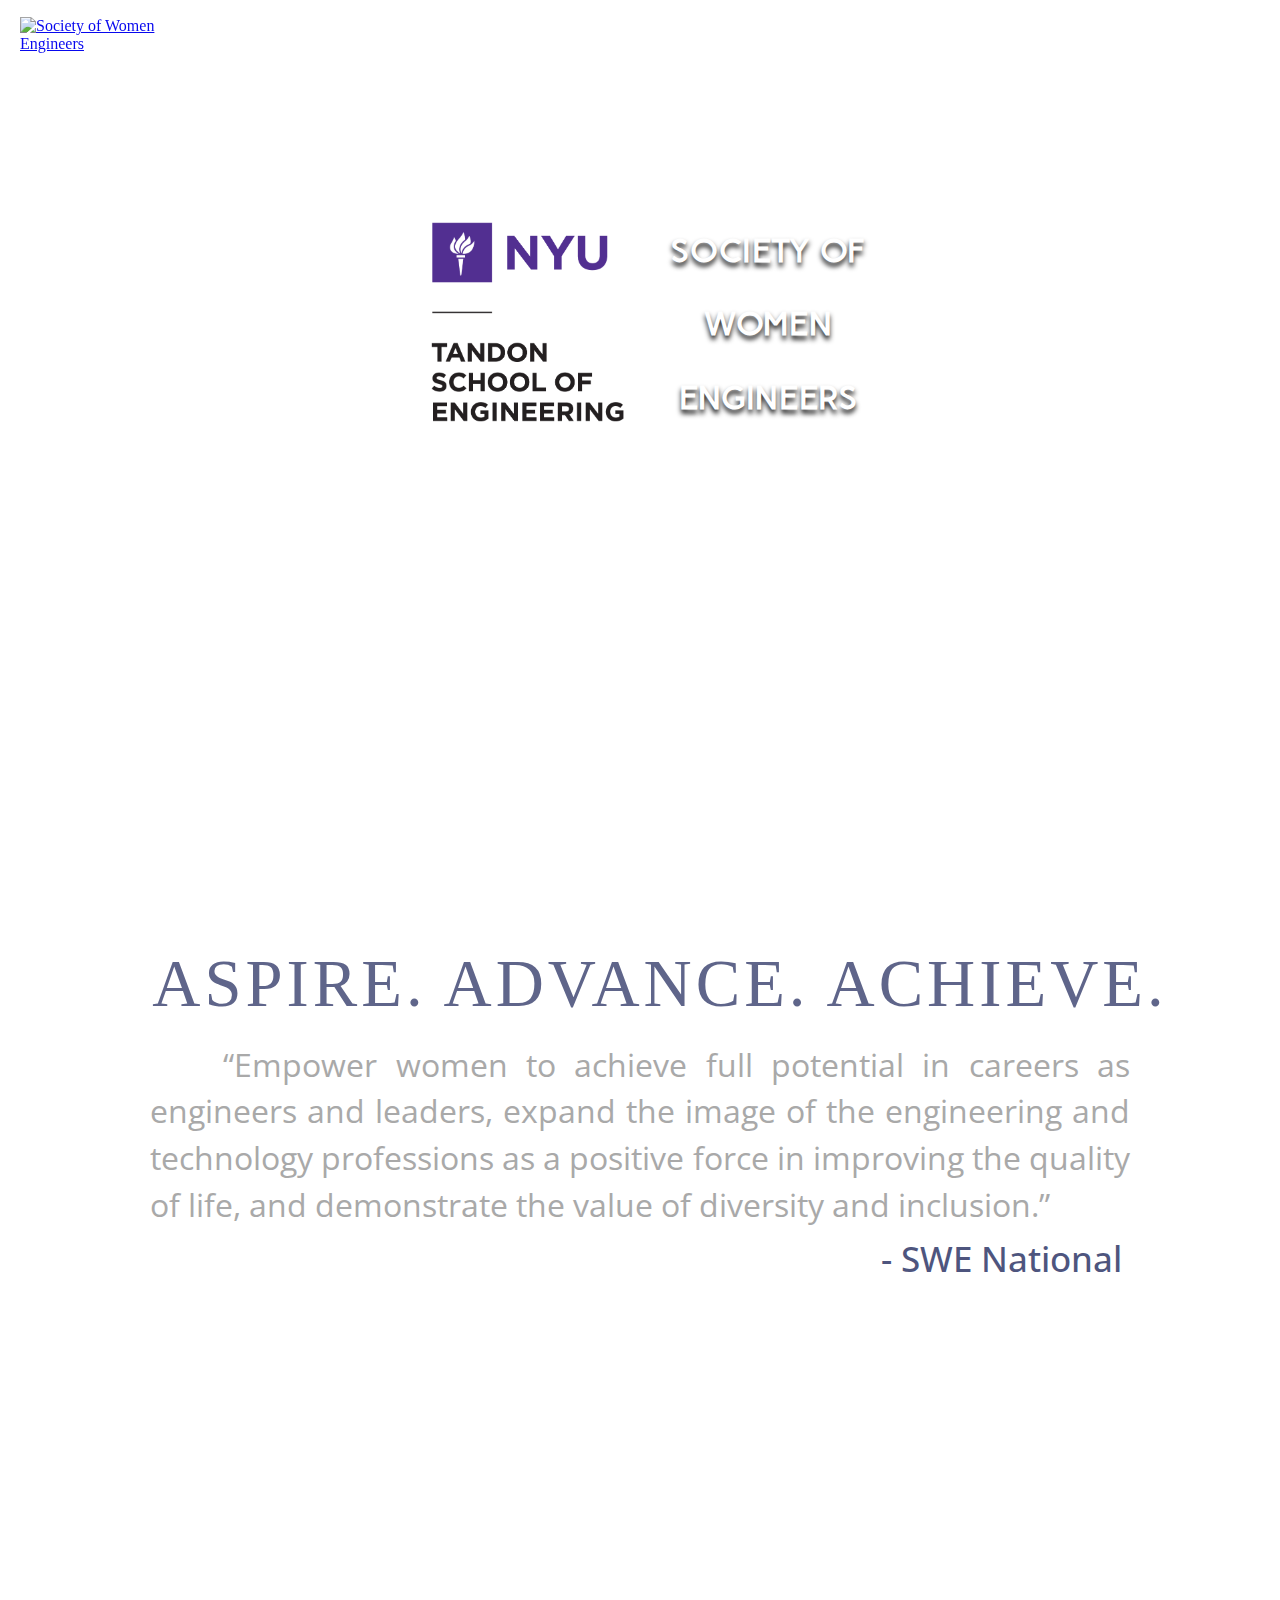
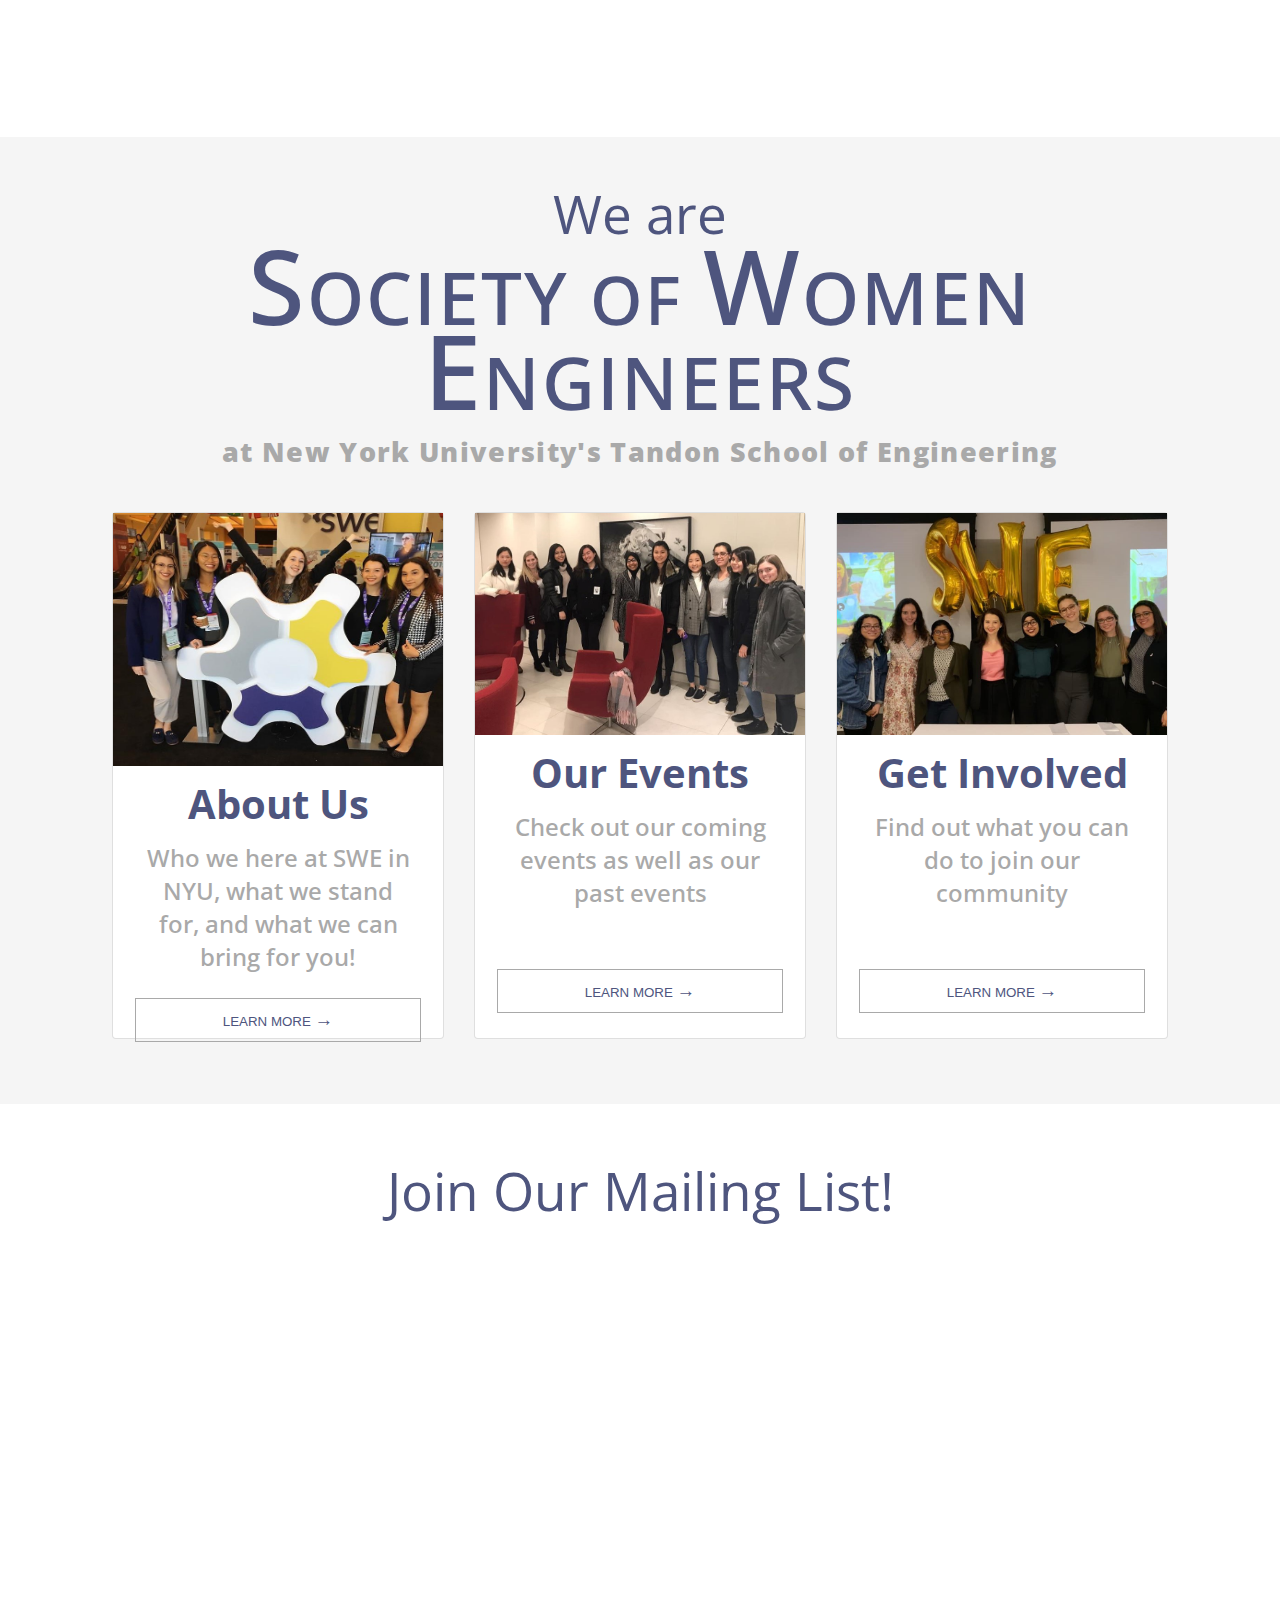
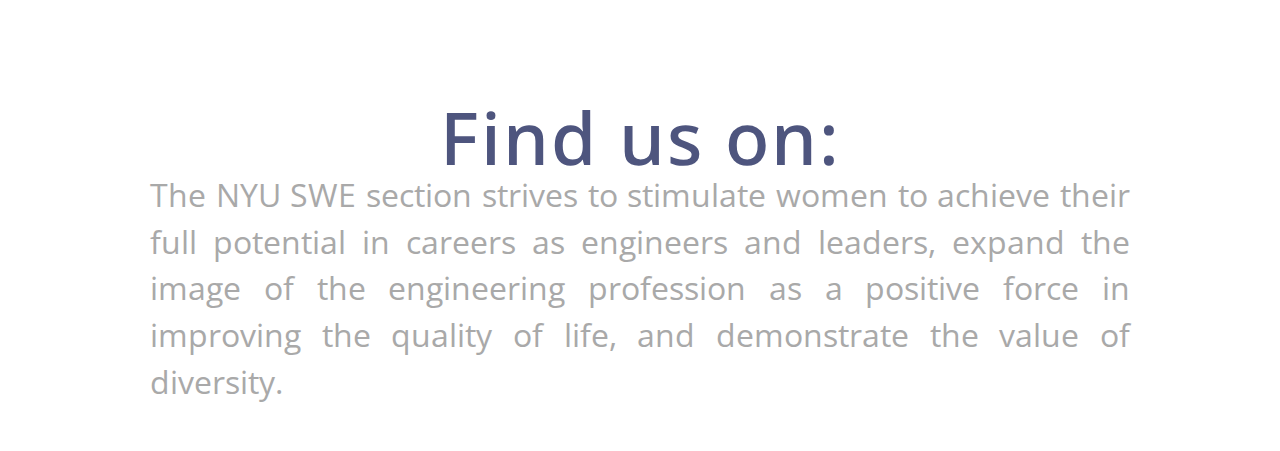
==== index.html @ db58a4f8 "website changes" ====
<!DOCTYPE html>
<html>
  <head>
    <meta charset="utf-8">
    <link rel="stylesheet" href="./styles.css">
    <link href="https://fonts.googleapis.com/css?family=Carme&display=swap" rel="stylesheet">
    <link href="https://fonts.googleapis.com/css?family=Roboto+Condensed&display=swap" rel="stylesheet">
    <link href="https://fonts.googleapis.com/css?family=Just+Another+Hand&display=swap" rel="stylesheet">
    <link href="https://fonts.googleapis.com/css?family=Quicksand&display=swap" rel="stylesheet">
    <link href="https://fonts.googleapis.com/css?family=Open+Sans+Condensed:300&display=swap" rel="stylesheet">
  </head>

  <body>


    <!-- Page navigation -->
  <div id="navbar">
    <!-- Logo home link -->
    <div class="logo-link">
      <a href="google.com">
        <img src="https://swe.org/wp-content/uploads/2018/12/swe-logo-white.svg" class="swe-logo" alt="Society of Women Engineers" >
      </a>
    </div>

    <!--Toggle Menu-->
    <button class="toggleMenu dropbtn" type="button">
      MENU
    </button>

    <!-- Nav Links -->
    <div class="nav-pages">
      <ul class="nav-list">
        <li class="nav-item">
          <a href="somehomepage.com">
            HOME
          </a>
        </li>
        <li class="nav-item">
          <a href="somehomepage.com">
            ABOUT
          </a>
        </li>
        <li class="nav-item">
          <a href="somehomepage.com">
            MEMBERS
          </a>
        </li>
        <li class="nav-item">
          <a href="somehomepage.com">
            EVENTS
          </a>
        </li>
        <li class="nav-item">
          <a class="highlight" href="somehomepage.com">
            CONNECT
          </a>
        </li>
      </ul>
    </div>
  </div>

  <!--Floating box -->

  <div class="bg-image">

    <div class="middle-ground">
      <img class="opaque-bg" src="./Images/tandon_white.png" alt="Tandon Logo" height="200px">
      <div class="boxed">
        <div class="boxed-text">
          SOCIETY OF WOMEN ENGINEERS
        </div>
      </div>
   </div>
 </div>

 <div class="first-section">
   <div class="mission-statement">
         ASPIRE. ADVANCE. ACHIEVE.
   </div>

   <div class="first-sect-body">
     &nbsp&nbsp&nbsp “Empower women to achieve full potential in careers as engineers and leaders,
     expand the image of the engineering and technology professions as a positive
     force in improving the quality of life, and demonstrate the value of diversity
     and inclusion.”
    <a id="swe-link" href="swe.org">- SWE National</a>
   </div>



   <!--
   <img class="first-sect-pic" src="https://ih1.redbubble.net/image.661615975.4737/flat,1000x1000,075,f.u3.jpg" alt="NYU Torch" height="120px;">



-->
 </div>

  <div class="parallax-section" style="background-image:url(./Images/tandon.jpg)">
    <!--<div class="boxed-text mission-statement">
          ASPIRE. ADVANCE. ACHIEVE.
    </div>-->
  </div>

 <div class="second-section">

   <div class="second-sect-intro">
     <div class="subtext"> We are </div>
    <div class="second-sect-header">
      <span class="tall">S</span>OCIETY <span class="short">OF</span> <span class="tall">W</span>OMEN <span class="tall">E</span>NGINEERS
      <div class="sub-header">
        at New York University's Tandon School of Engineering
      </div>
    </div>
   </div>

  <div class="second-sect-body">
    <div class="card">
      <img src="./Images/about-swe.jpg">
      <div class="card-header">
        <a class"card-link" href="google.com">About Us </a>
      </div>
      <div class="card-body">
        Who we here at SWE in NYU, what we stand for, and what we can bring for you!
      </div>
      <button class="learn-more" onclick="window.location.href = 'https://w3docs.com';">LEARN MORE <b class="tall">→</b></button>
    </div>

    <div class="card">
      <img src="./Images/estee_lauder.jpg">
      <div class="card-header">
        <a class"card-link" href="google.com">Our Events </a>
      </div>
      <div class="card-body">
        Check out our coming events as well as our past events
      </div>
      <button class="learn-more" onclick="window.location.href = 'https://w3docs.com';">LEARN MORE <b class="tall">→</b></button>
    </div>

    <div class="card">
      <img src="./Images/swe-leadership.jpg">
      <div class="card-header">
        <a class"card-link" href="google.com">Get Involved </a>
      </div>
      <div class="card-body">
        Find out what you can do to join our community
      </div>
      <button class="learn-more" onclick="window.location.href = 'https://w3docs.com';">LEARN MORE <b class="tall">→</b></button>
    </div>

  </div>
</div>



<div class="third-section">
  <div class="subtext">
    <a href="swe.org">Join Our Mailing List!</a>
  </div>

 </div>

 <div class="parallax-section" style="background-image:url(./Images/swe-leadership.jpg)">
   <!--<div class="boxed-text mission-statement">
         ASPIRE. ADVANCE. ACHIEVE.
   </div>-->
 </div>

 <div class="first-section">
   <div class="first-sect-header">
         Find us on:
   </div>
   <div class="first-sect-body">
     The NYU SWE section strives to stimulate women to achieve their full potential in careers as
     engineers and leaders, expand the image of the engineering profession as a positive force in improving
     the quality of life, and demonstrate the value of diversity.
   </div>
 </div>

 <script type="text/javascript" src="./script.js"></script>
 <script src="https://ajax.googleapis.com/ajax/libs/jquery/2.1.3/jquery.min.js"></script>
</body>

</html>
---- styles.css ----
/*
https://ucfswe.org/about/
http://www.morganstanley.com/about-us
https://swe.berkeley.edu/
*/


html, body {
    margin: 0;
    height: 100%;
    color: #4E557E;
}


/* NAVIGATION BAR*/

#navbar{
  background-color: none;
  display: flex;
  justify-content: space-between;
  position: fixed;
  z-index:999;
  left: 0;
  right: 0;
  opacity: .97;
  transition: top 0.3s;
  padding-top: 10px;
  padding-bottom: 5px;
}

.solid{
  background-color: #56068c;
  box-shadow: 0 4px 8px 0 rgba(0, 0, 0, 0.2), 0 6px 20px 0 rgba(0, 0, 0, 0.19);
}

.transparent{
  background-color: none;
}

.logo-link{
  padding: 7px 30px 7px 20px;
}

.swe-logo{
  height: 60px;
  padding: 0;
  border: 0px;
  margin:0px;
}

/*Toggled Menu*/
.toggleMenu{
  display: none;
}

.dropbtn {
    padding: .25rem .75rem;
    font-size: 1.25rem;
    line-height: 1;
    background-color: transparent;
    border: 1px solid transparent;
    border-radius: .25rem;
}

/*Nav Links*/
.nav-pages{
  align-self: center;
  margin-right: 15px;
}

.nav-list{
    list-style: none;
    display: flex;
    margin-left: 310px;
    flex-wrap: wrap;
}

.nav-item a{
  font-size: 18pt;
  font-weight: bolder;
  padding-left: 30px;
  padding-right: 30px;
  color: white;
  text-decoration: none;
  font-family: 'Open Sans Condensed', sans-serif;
  justify-content: center;
}

.nav-item:hover a{
  color: #A9A9A9;
  transition: color .2s ease-in;
}

.highlight{
  border: white solid 2px;
  margin-left: 10px;

}

.highlight:hover{
  background-color: white;
  transition: background-color .2s ease-in;
}
/*button .nav-item{
  font-size: 20pt;
  padding-right: 60px;
  font-weight: 200;
  color: white;
  text-decoration: none;
  font-family: 'Open Sans Condensed', sans-serif;
  justify-content: center;
}*/




/* FLOATING BOX*/
.bg-image{
  background: url(https://images.ctfassets.net/2lppn7hwgzta/0UO0LAOSqxbq6D4fSVQUt/99a1e024944dce5c1312be6de28c8138/New_York_Race_Location.jpg?fm=jpg&fl=progressive&q=85&w=1920);/*./Images/tandon.jpg);*/
  background-repeat: no-repeat;
  background-size:cover;
  background-attachment: fixed;
  height: 100%;
  justify-content: center;
  display: flex;
}

.middle-ground{
  display: flex;
  flex-direction: row;
  margin-top: 15%;
}

.opaque-bg{
  background: rgba(255, 255, 255, .75);
  padding: 30px;
}

.boxed{
  height:225px;
  width: 225px;
  padding: 5px;
  align-items: center;
  align-content: center;
  padding: 0px;
}

.boxed-text{
  text-align: center;
  font-size: 25pt;
  font-family: 'Carme', sans-serif;
  color: white;
  height:216px;
  width: 215px;
  padding: 4px;
  align-self: center;
  line-height: 55pt;
  font-weight: 700;
  text-shadow: rgba(0, 0, 0, 0.9) 0px 4px 5px;
  border: 18px solid rgba(255, 255, 255, .75);
  border-left: 3px solid rgba(255, 255, 255, .75);
  letter-spacing: .5pt;
}




/* body */
body {
  /*font-family: Arial, Helvetica, sans-serif;*/
}

.first-section{
  margin: 0;
  padding: 10pt;
  text-align: center;
  padding: 2% 50px;
  color: #4E557E;
}


.first-sect-header{
  font-family: 'Open Sans Condensed', sans-serif;
  font-size: 55pt;
  padding: 0px;
  font-weight: 550;
  line-height: 70px;
  letter-spacing: 1.5pt;
}


.mission-statement{
  width: 100%;
  border: none;
  font-size: 50pt;
  display: flex;
  justify-content: center;
  align-items: flex-end;
  opacity: .9;
  letter-spacing: 3pt;
  padding: 20px;
}


.first-sect-body{
  font-family: 'Open Sans Condensed', sans-serif;
  font-size: 24pt;
  color: darkgray;
  padding: 0pt 100px 20px 100px;
  line-height: 35pt;
  text-align: justify;
}

#swe-link{
  padding: 8px;
  color: #4E557E;
  font-size: 26pt;
  text-decoration: inherit;
  display: flex;
  justify-content: flex-end;
  font-weight: 500;
}

#swe-link:hover {
  color: inherit;
}

.parallax-section{
  background-repeat: no-repeat;
  background-size:cover;
  background-attachment: fixed;
  height: 400px;
  justify-content: center;
  display: flex;
}

.second-section{
  background-color: #F5F5F5;
}

.second-sect-intro{
  padding: 40px 40px 10px 40px;
  text-align: center;
}

.subtext{
  font-size: 40pt;
  font-family: 'Open Sans Condensed', sans-serif;
}

.second-sect-header{
  font-family: 'Open Sans Condensed', sans-serif;
  font-size: 55pt;
  padding: 0px;
  font-weight: 550;
  line-height: 70px;
  letter-spacing: 1.5pt;
}

.sub-header{
  font-size: 20pt;
  padding: 0px;
  color: darkgray;
  letter-spacing: 1pt;
  font-weight: bolder;
}

.second-sect-body{
  display: flex;
  justify-content: center;
  padding: 0px 200px 50px 200px;
  font-family: 'Open Sans Condensed', sans-serif;
}

.card{
  /*border: 2px solid #4E557E;
  margin-left: 10px;
  margin-right: 10px;
  background-color: white;*/
  display: -ms-flexbox;
  display: flex;
  -ms-flex-direction: column;
  flex-direction: column;
  word-wrap: break-word;
  background-color: #fff;
  background-clip: border-box;
  border: 1px solid rgba(0,0,0,.125);
  border-radius: .25rem;
  margin: 15px;
  height: 525px;
  width: 330px;
}

.card img{
  height: 253px;
  width: 330px;
}

.card-header{
  padding: 10px;
  text-align: center;
  font-size: 30pt;
}

.card a{
    text-decoration: none;
    color: #4E557E;
    font-weight: bolder;
}
.card-body{
    text-align: center;
    padding: 0px 30px;
    font-size: 18pt;
    font-weight: 550;
    color: darkgray;
    display: flex;
    flex-direction: column;
    height: 800px;
}

.learn-more{
    margin: 25px 22px 25px;
    padding: 10px;
    background-color: transparent;
    color: #4E557E;
    border: #A9A9A9 solid 1px;
}

.learn-more:hover {
  color: #A9A9A9;
  background: #4E557E;
  border: none;
  transition: background-color .2s ease-in;
}

.third-section{
  font-family: 'Open Sans Condensed', sans-serif;
  font-size: 20px;
  display: flex;
  justify-content: center;
  padding: 50px;
}

.subtext a{
  text-decoration: none;
  color: #4E557E;
}

.subtext a:hover{
  color: #A9A9A9;
  transition: color .2s ease-in;
}


.short{
  font-size: 50pt;
}

.tall{
  font-size: 140%;
}


@media screen and (max-width:1200px){
  .nav-pages{
    display: none;
  }

  .first-sect-header{
    line-height: normal;
  }

  .toggleMenu{
    display:flex;
    font-size: 20pt;
    padding: 15px 50px;
    font-weight: 200;
    color: white;
    text-decoration: none;
    font-family: 'Roboto Condensed', sans-serif;
  }
}
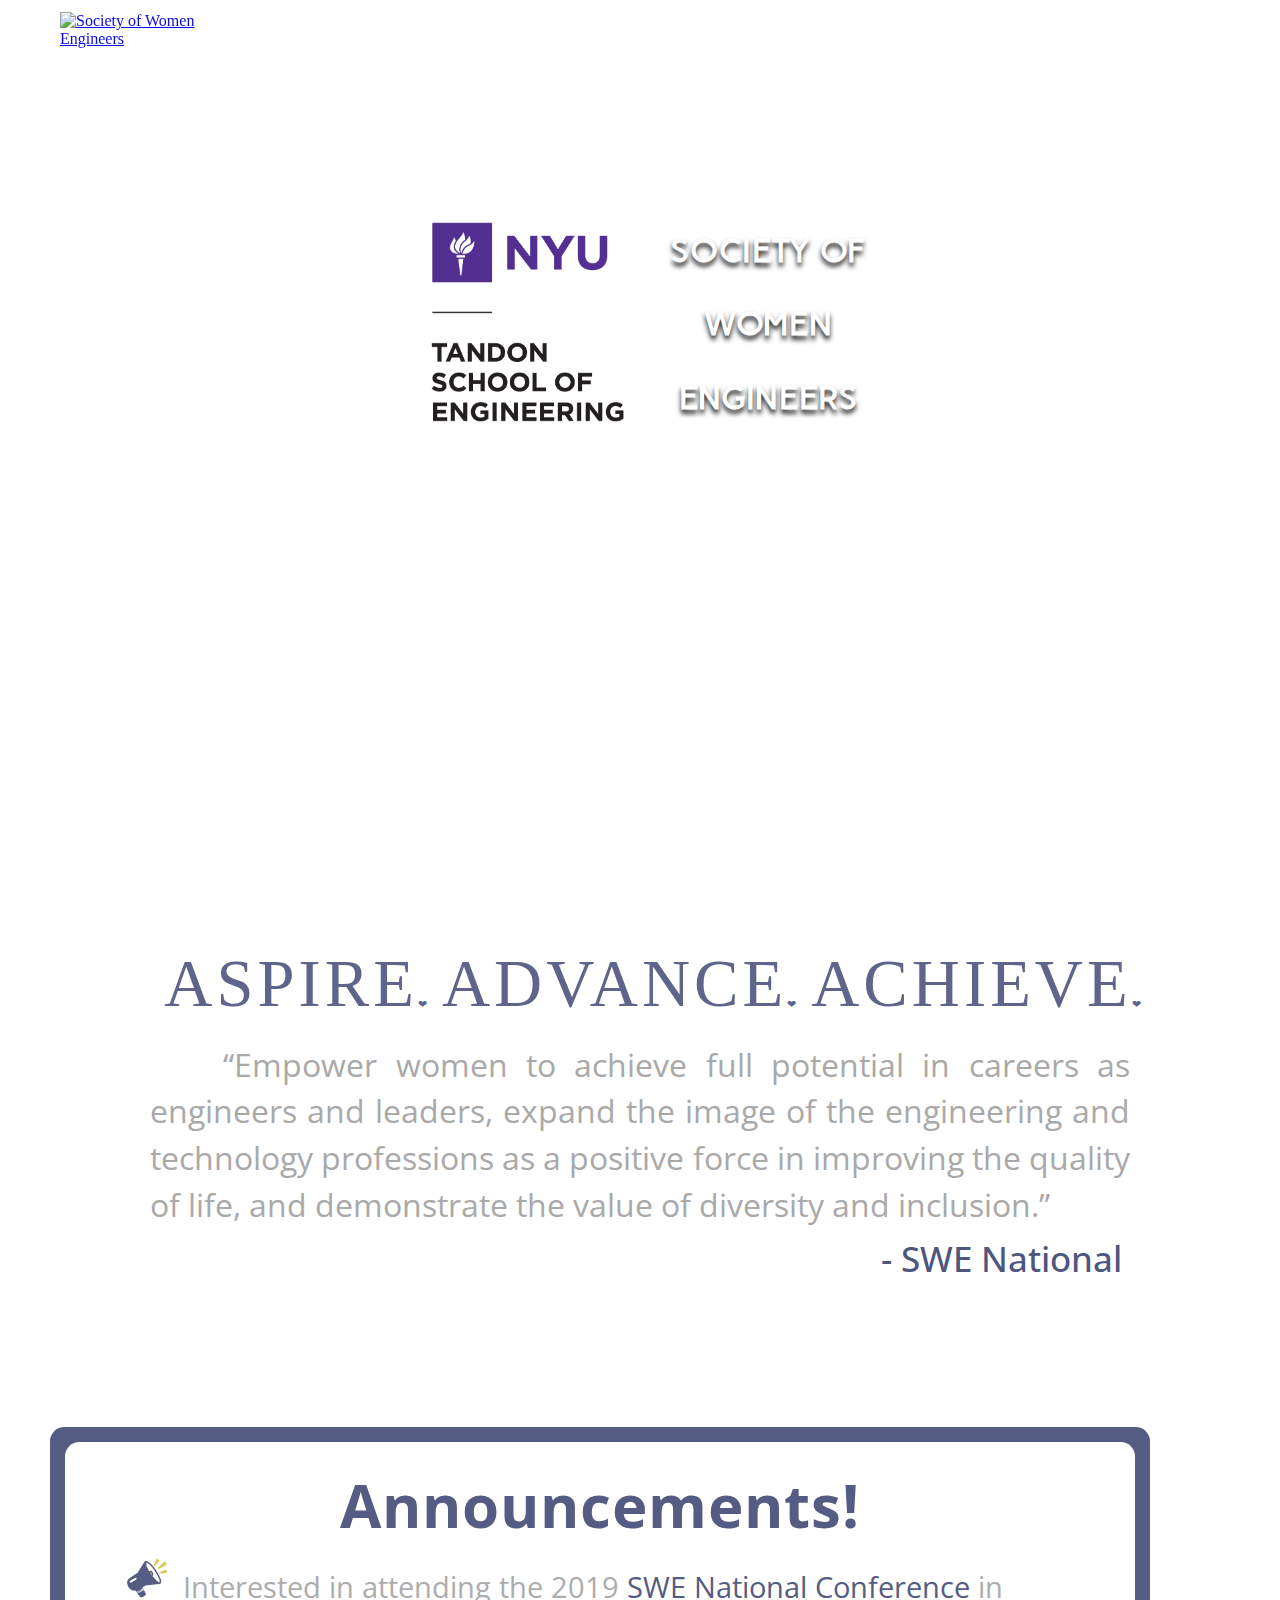
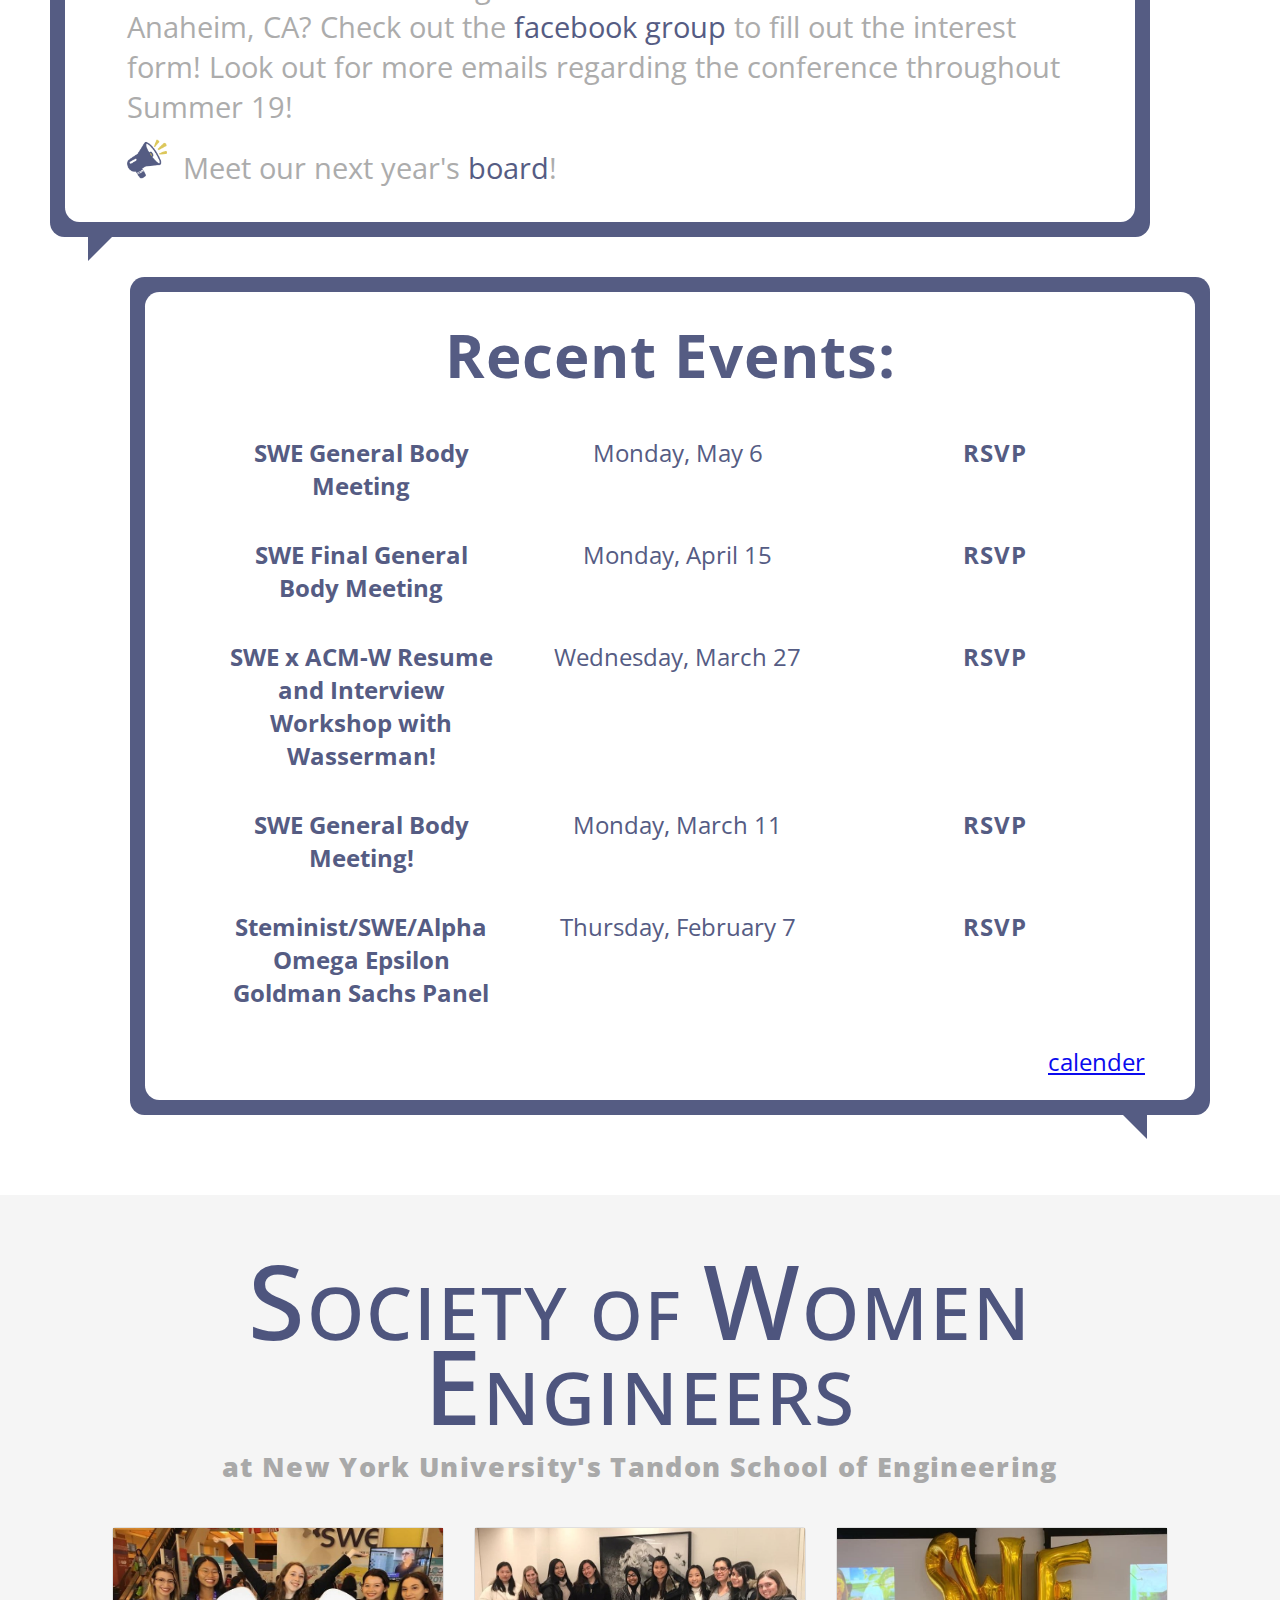
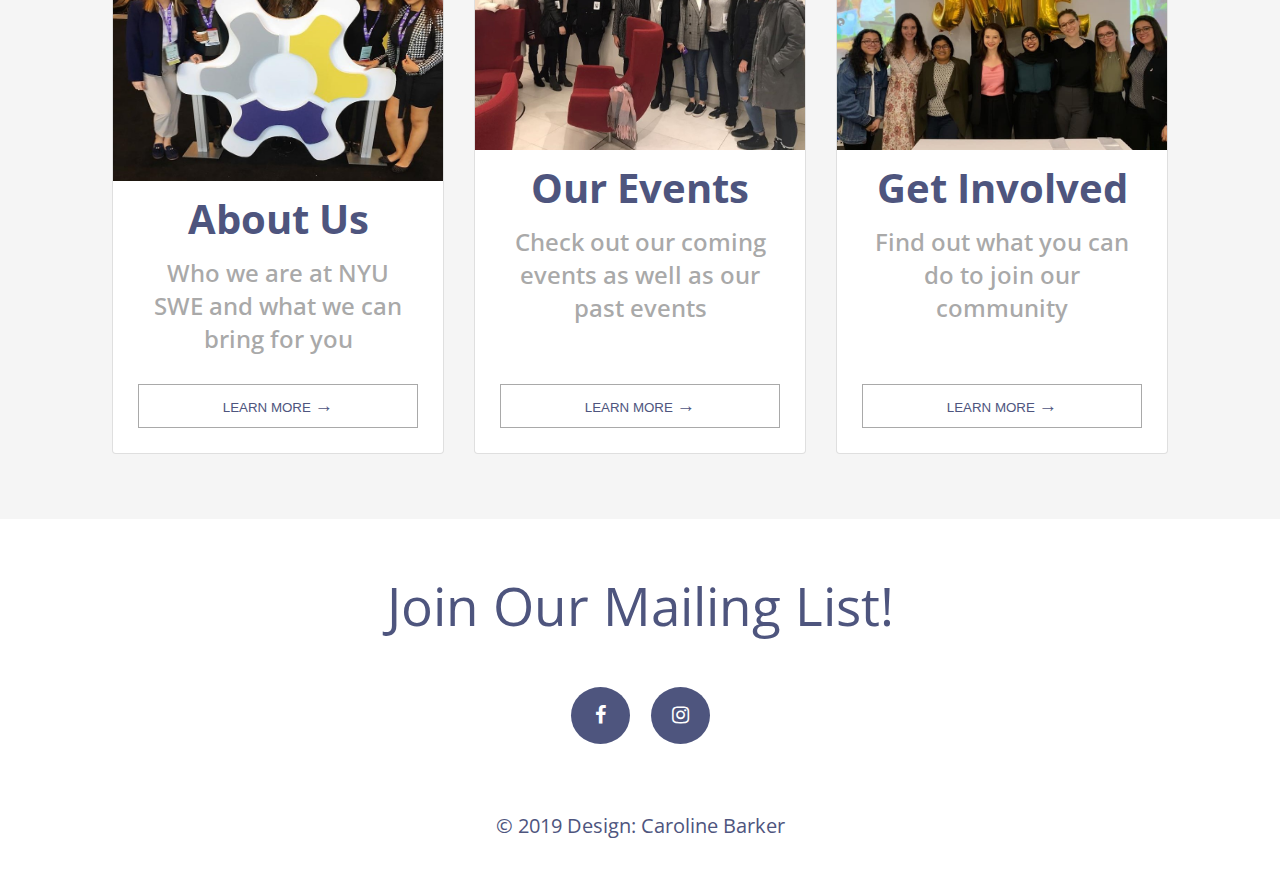
==== commit 5ba7135a: "testing domain" ====
--- a/index.html
+++ b/index.html
@@ -2,22 +2,19 @@
 <html>
   <head>
     <meta charset="utf-8">
-    <link rel="stylesheet" href="./styles.css">
+    <link rel="stylesheet" href="Homepage\styles.css">
     <link href="https://fonts.googleapis.com/css?family=Carme&display=swap" rel="stylesheet">
-    <link href="https://fonts.googleapis.com/css?family=Roboto+Condensed&display=swap" rel="stylesheet">
-    <link href="https://fonts.googleapis.com/css?family=Just+Another+Hand&display=swap" rel="stylesheet">
-    <link href="https://fonts.googleapis.com/css?family=Quicksand&display=swap" rel="stylesheet">
     <link href="https://fonts.googleapis.com/css?family=Open+Sans+Condensed:300&display=swap" rel="stylesheet">
+    <link rel="stylesheet" href="https://cdnjs.cloudflare.com/ajax/libs/font-awesome/4.7.0/css/font-awesome.min.css">
   </head>
 
   <body>
-
 
     <!-- Page navigation -->
   <div id="navbar">
     <!-- Logo home link -->
     <div class="logo-link">
-      <a href="google.com">
+      <a href="index.html">
         <img src="https://swe.org/wp-content/uploads/2018/12/swe-logo-white.svg" class="swe-logo" alt="Society of Women Engineers" >
       </a>
     </div>
@@ -31,27 +28,22 @@
     <div class="nav-pages">
       <ul class="nav-list">
         <li class="nav-item">
-          <a href="somehomepage.com">
+          <a href="index.html">
             HOME
           </a>
         </li>
         <li class="nav-item">
-          <a href="somehomepage.com">
+          <a href="About-page/index.html">
             ABOUT
           </a>
         </li>
         <li class="nav-item">
-          <a href="somehomepage.com">
-            MEMBERS
-          </a>
-        </li>
-        <li class="nav-item">
-          <a href="somehomepage.com">
+          <a href="../Event-page/index.html">
             EVENTS
           </a>
         </li>
         <li class="nav-item">
-          <a class="highlight" href="somehomepage.com">
+          <a class="highlight" href="../Contact-page/index.html">
             CONNECT
           </a>
         </li>
@@ -64,7 +56,7 @@
   <div class="bg-image">
 
     <div class="middle-ground">
-      <img class="opaque-bg" src="./Images/tandon_white.png" alt="Tandon Logo" height="200px">
+      <img class="opaque-bg" src="Images/tandon_white.png" alt="Tandon Logo" height="200px">
       <div class="boxed">
         <div class="boxed-text">
           SOCIETY OF WOMEN ENGINEERS
@@ -75,7 +67,7 @@
 
  <div class="first-section">
    <div class="mission-statement">
-         ASPIRE. ADVANCE. ACHIEVE.
+         ASPIRE <span class="heart">❤</span> ADVANCE  <span class="heart">❤</span> ACHIEVE  <span class="heart">❤</span>
    </div>
 
    <div class="first-sect-body">
@@ -83,29 +75,87 @@
      expand the image of the engineering and technology professions as a positive
      force in improving the quality of life, and demonstrate the value of diversity
      and inclusion.”
-    <a id="swe-link" href="swe.org">- SWE National</a>
-   </div>
-
-
-
-   <!--
-   <img class="first-sect-pic" src="https://ih1.redbubble.net/image.661615975.4737/flat,1000x1000,075,f.u3.jpg" alt="NYU Torch" height="120px;">
-
-
-
--->
+     <div id="swe-link">
+       <a href="https://swe.org/">- SWE National</a>
+     </div>
+   </div>
  </div>
 
-  <div class="parallax-section" style="background-image:url(./Images/tandon.jpg)">
-    <!--<div class="boxed-text mission-statement">
-          ASPIRE. ADVANCE. ACHIEVE.
-    </div>-->
-  </div>
+
+
+  <div class="parallax-section" style="background-image:url(Images/tandon.jpg)">
+    <div class="speech speech-bubble">
+      <div class="textbox">
+          <div class="textbox-head">
+            Announcements!
+          </div>
+          <div class="textbox-body">
+            <p><img id="announce" src="Images/announce.PNG" alt="announcement">
+            Interested in attending the 2019 <a href="https://we19.swe.org/">SWE National Conference</a> in Anaheim, CA? Check out the
+            <a href="https://www.facebook.com/NYUSWE/" >
+              facebook group</a>
+            to fill out the interest form! Look out for more emails regarding the
+            conference throughout Summer 19!</p>
+
+              <p><img id="announce" src="Images/announce.PNG" alt="announcement">
+              Meet our next year's <a href="About-page/index.html#board">board</a>!
+              </p>
+          </div>
+      </div>
+    </div>
+
+    <div class="speech speech-bubble2">
+      <div class="textbox">
+        <div class="textbox-head">
+
+          Recent Events:
+        </div>
+
+        <div class="textbox-body">
+          <div class="events">
+
+            <div class="events_row">
+                <span>SWE General Body Meeting</span>
+                <time>Monday, May 6</time>
+                <span><a href="https://www.facebook.com/events/354796921818028/" target="_blank">RSVP</a></span>
+            </div>
+
+            <div class="events_row">
+                <span>SWE Final General Body Meeting</span>
+                <time>Monday, April 15</time>
+                <span><a href="https://www.facebook.com/events/525183081221249/" target="_blank">RSVP</a></span>
+            </div>
+
+            <div class="events_row">
+                <span>SWE x ACM-W Resume and Interview Workshop with Wasserman!</span>
+                <time>Wednesday, March 27</time>
+                <span><a href="https://www.facebook.com/events/617650511980750/" target="_blank">RSVP</a></span>
+            </div>
+
+            <div class="events_row">
+                <span>SWE General Body Meeting!</span>
+                <time>Monday, March 11</time>
+                <span><a href="https://www.facebook.com/events/775988659437365/" target="_blank">RSVP</a></span>
+            </div>
+
+            <div class="events_row">
+                <span>Steminist/SWE/Alpha Omega Epsilon Goldman Sachs Panel</span>
+                <time>Thursday, February 7</time>
+                <span><a href="https://www.facebook.com/events/1294347814062516/" target="_blank">RSVP</a></span>
+            </div>
+
+          </div>
+        </div>
+        <a id="calender" href="../Event-page/index.html"> calender</a>
+      </div>
+
+  </div>
+
+</div>
 
  <div class="second-section">
 
    <div class="second-sect-intro">
-     <div class="subtext"> We are </div>
     <div class="second-sect-header">
       <span class="tall">S</span>OCIETY <span class="short">OF</span> <span class="tall">W</span>OMEN <span class="tall">E</span>NGINEERS
       <div class="sub-header">
@@ -116,36 +166,36 @@
 
   <div class="second-sect-body">
     <div class="card">
-      <img src="./Images/about-swe.jpg">
+      <img src="Images/about-swe.jpg">
       <div class="card-header">
-        <a class"card-link" href="google.com">About Us </a>
+        <a class"card-link" href="About-page/index.html">About Us </a>
       </div>
       <div class="card-body">
-        Who we here at SWE in NYU, what we stand for, and what we can bring for you!
-      </div>
-      <button class="learn-more" onclick="window.location.href = 'https://w3docs.com';">LEARN MORE <b class="tall">→</b></button>
+        Who we are at NYU SWE and what we can bring for you
+      </div>
+      <a href="About-page/index.html"><button class="learn-more"> LEARN MORE <b class="tall">→</b></button></a>
     </div>
 
     <div class="card">
-      <img src="./Images/estee_lauder.jpg">
+      <img src="Images/estee_lauder.jpg">
       <div class="card-header">
-        <a class"card-link" href="google.com">Our Events </a>
+        <a class"card-link" href="../Event-page/index.html">Our Events </a>
       </div>
       <div class="card-body">
         Check out our coming events as well as our past events
       </div>
-      <button class="learn-more" onclick="window.location.href = 'https://w3docs.com';">LEARN MORE <b class="tall">→</b></button>
+      <a href="../Event-page/index.html"><button class="learn-more"> LEARN MORE <b class="tall">→</b></button></a>
     </div>
 
     <div class="card">
-      <img src="./Images/swe-leadership.jpg">
+      <img src="Images/swe-leadership.jpg">
       <div class="card-header">
-        <a class"card-link" href="google.com">Get Involved </a>
+        <a class"card-link" href="../Contact-page/index.html">Get Involved </a>
       </div>
       <div class="card-body">
         Find out what you can do to join our community
       </div>
-      <button class="learn-more" onclick="window.location.href = 'https://w3docs.com';">LEARN MORE <b class="tall">→</b></button>
+      <a href="../Contact-page/index.html"><button class="learn-more"> LEARN MORE <b class="tall">→</b></button></a>
     </div>
 
   </div>
@@ -155,29 +205,21 @@
 
 <div class="third-section">
   <div class="subtext">
-    <a href="swe.org">Join Our Mailing List!</a>
-  </div>
-
+    <a href="https://docs.google.com/forms/d/e/1FAIpQLSfmFSrFcjVQOfu7MaXc8rbtECVvIMObhk0dipVwgiHcpY4RNw/viewform?vc=0&c=0&w=1">Join Our Mailing List!</a>
+  </div>
+  <div class="social-media">
+    <a href="https://www.facebook.com/NYUSWE/" class="fa fa-facebook"></a>
+    <a href="https://www.instagram.com/nyutandonswe/" class="fa fa-instagram"></a>
+  </div>
+
+  <div class="publication">
+    &#169; 2019 Design: Caroline Barker
+  </div>
  </div>
 
- <div class="parallax-section" style="background-image:url(./Images/swe-leadership.jpg)">
-   <!--<div class="boxed-text mission-statement">
-         ASPIRE. ADVANCE. ACHIEVE.
-   </div>-->
- </div>
-
- <div class="first-section">
-   <div class="first-sect-header">
-         Find us on:
-   </div>
-   <div class="first-sect-body">
-     The NYU SWE section strives to stimulate women to achieve their full potential in careers as
-     engineers and leaders, expand the image of the engineering profession as a positive force in improving
-     the quality of life, and demonstrate the value of diversity.
-   </div>
- </div>
-
- <script type="text/javascript" src="./script.js"></script>
+
+
+ <script type="text/javascript" src="Homepage/script.js"></script>
  <script src="https://ajax.googleapis.com/ajax/libs/jquery/2.1.3/jquery.min.js"></script>
 </body>
 
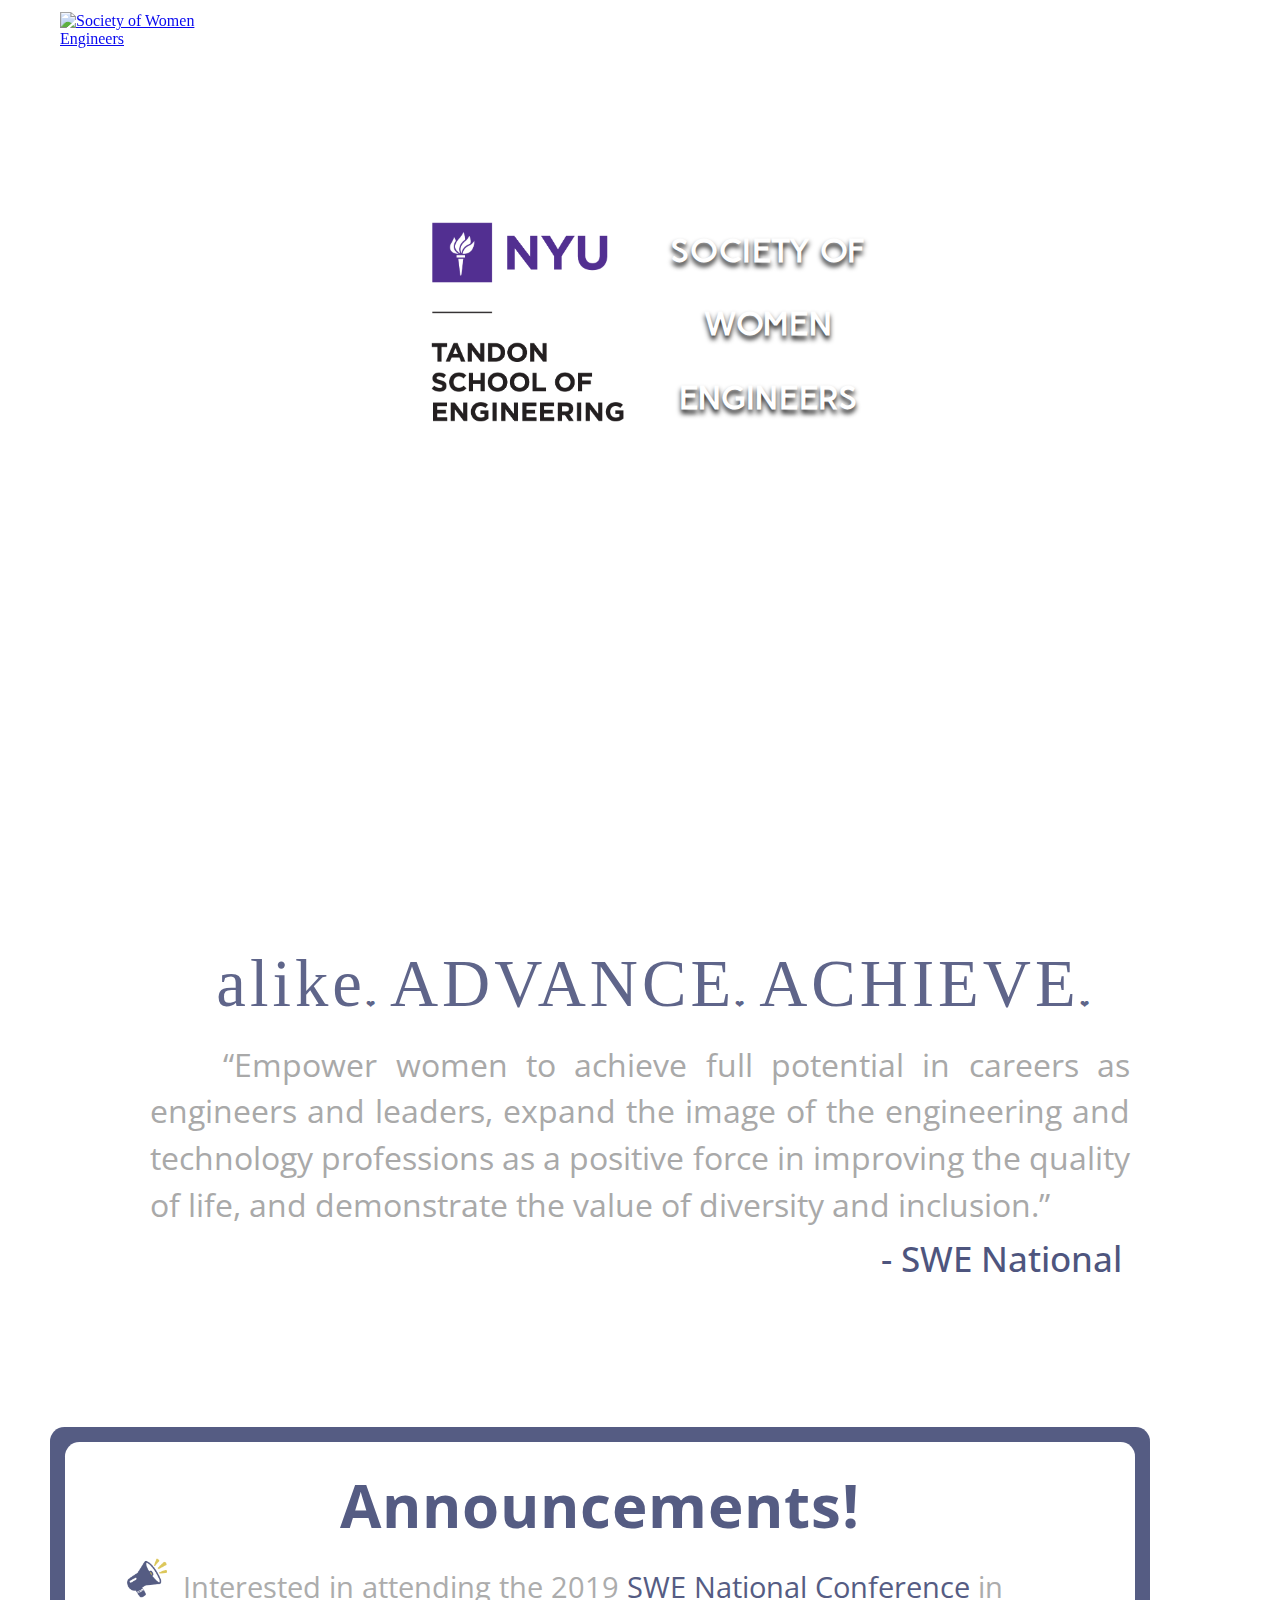
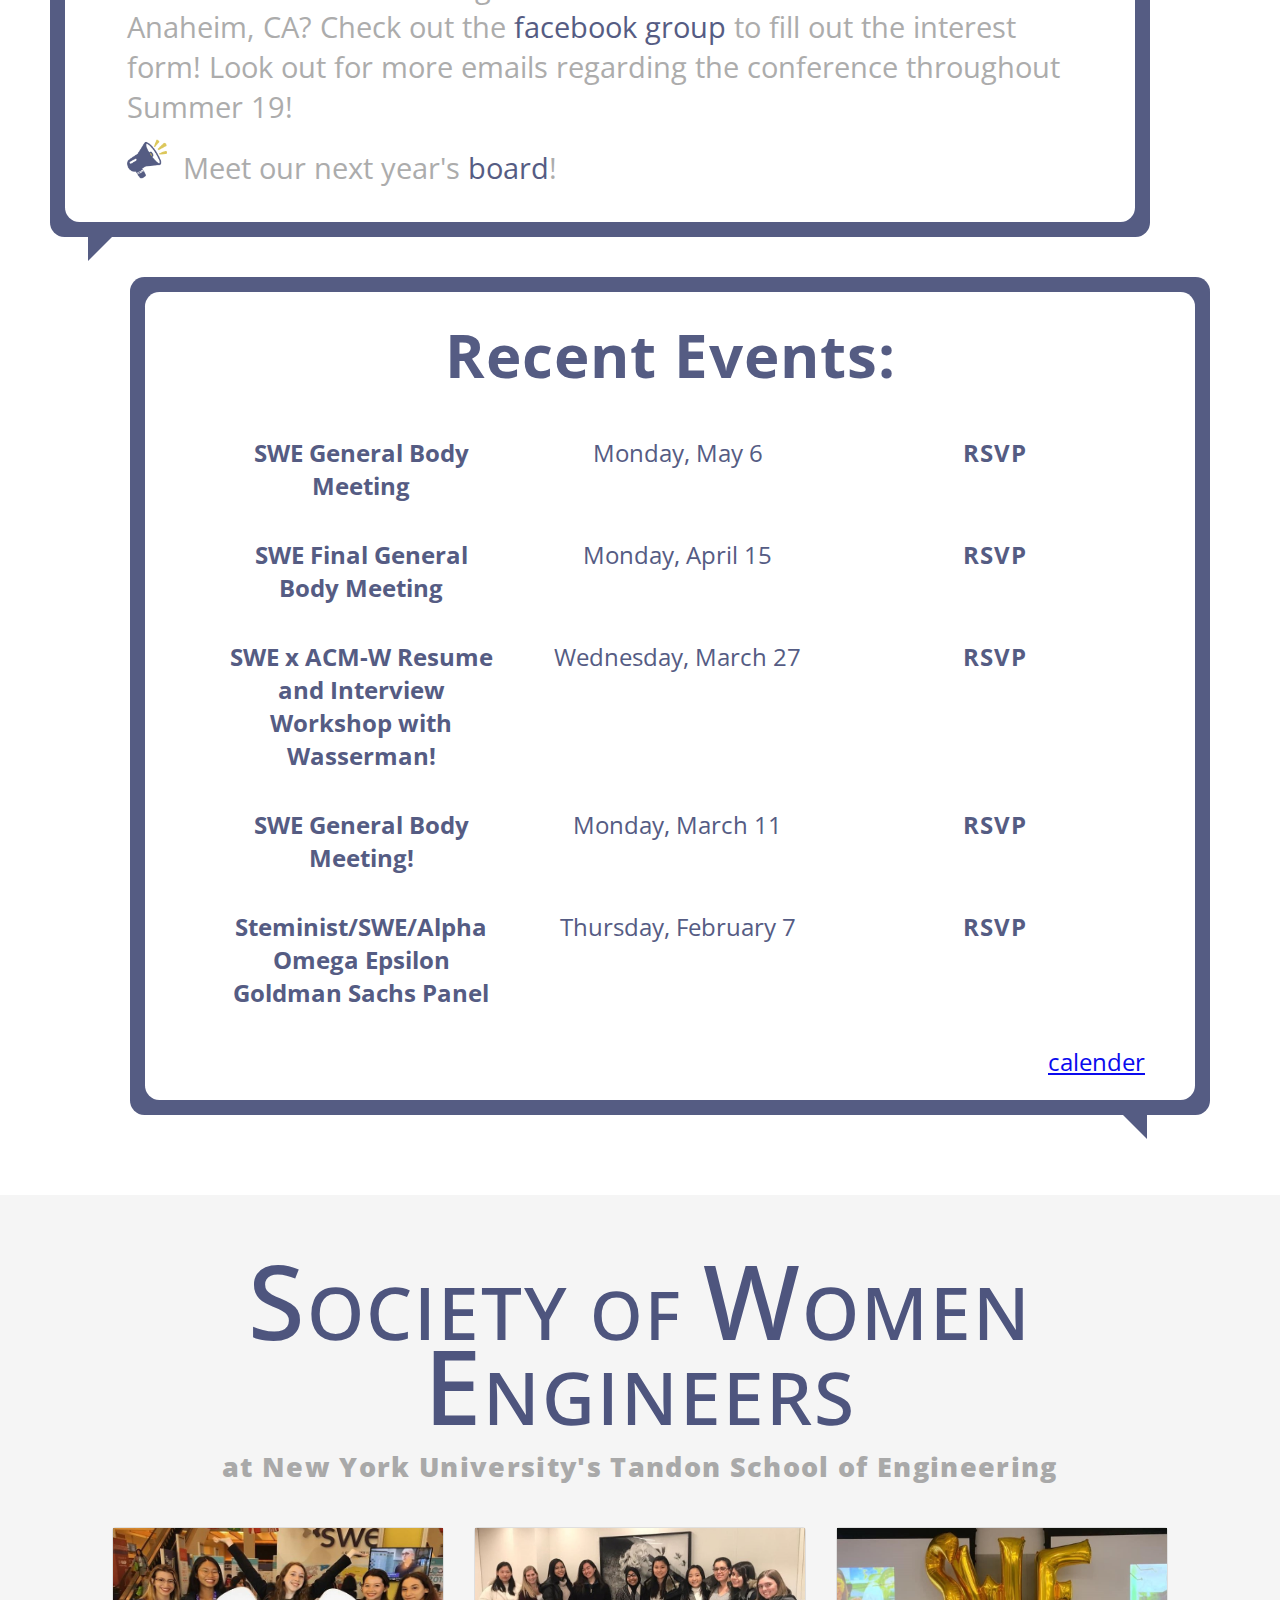
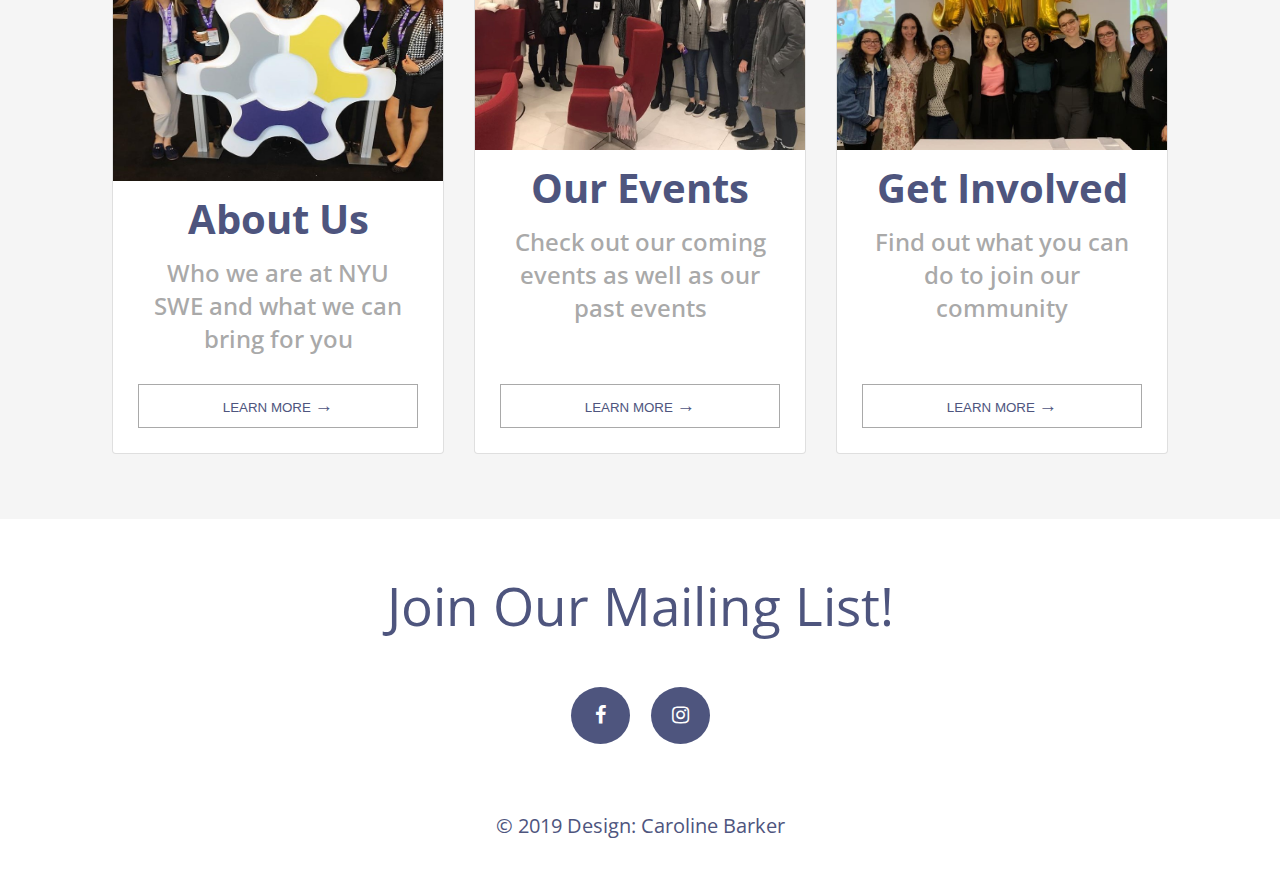
==== commit dcb5b996: "alike change to test" ====
--- a/index.html
+++ b/index.html
@@ -67,7 +67,7 @@
 
  <div class="first-section">
    <div class="mission-statement">
-         ASPIRE <span class="heart">❤</span> ADVANCE  <span class="heart">❤</span> ACHIEVE  <span class="heart">❤</span>
+         alike <span class="heart">❤</span> ADVANCE  <span class="heart">❤</span> ACHIEVE  <span class="heart">❤</span>
    </div>
 
    <div class="first-sect-body">
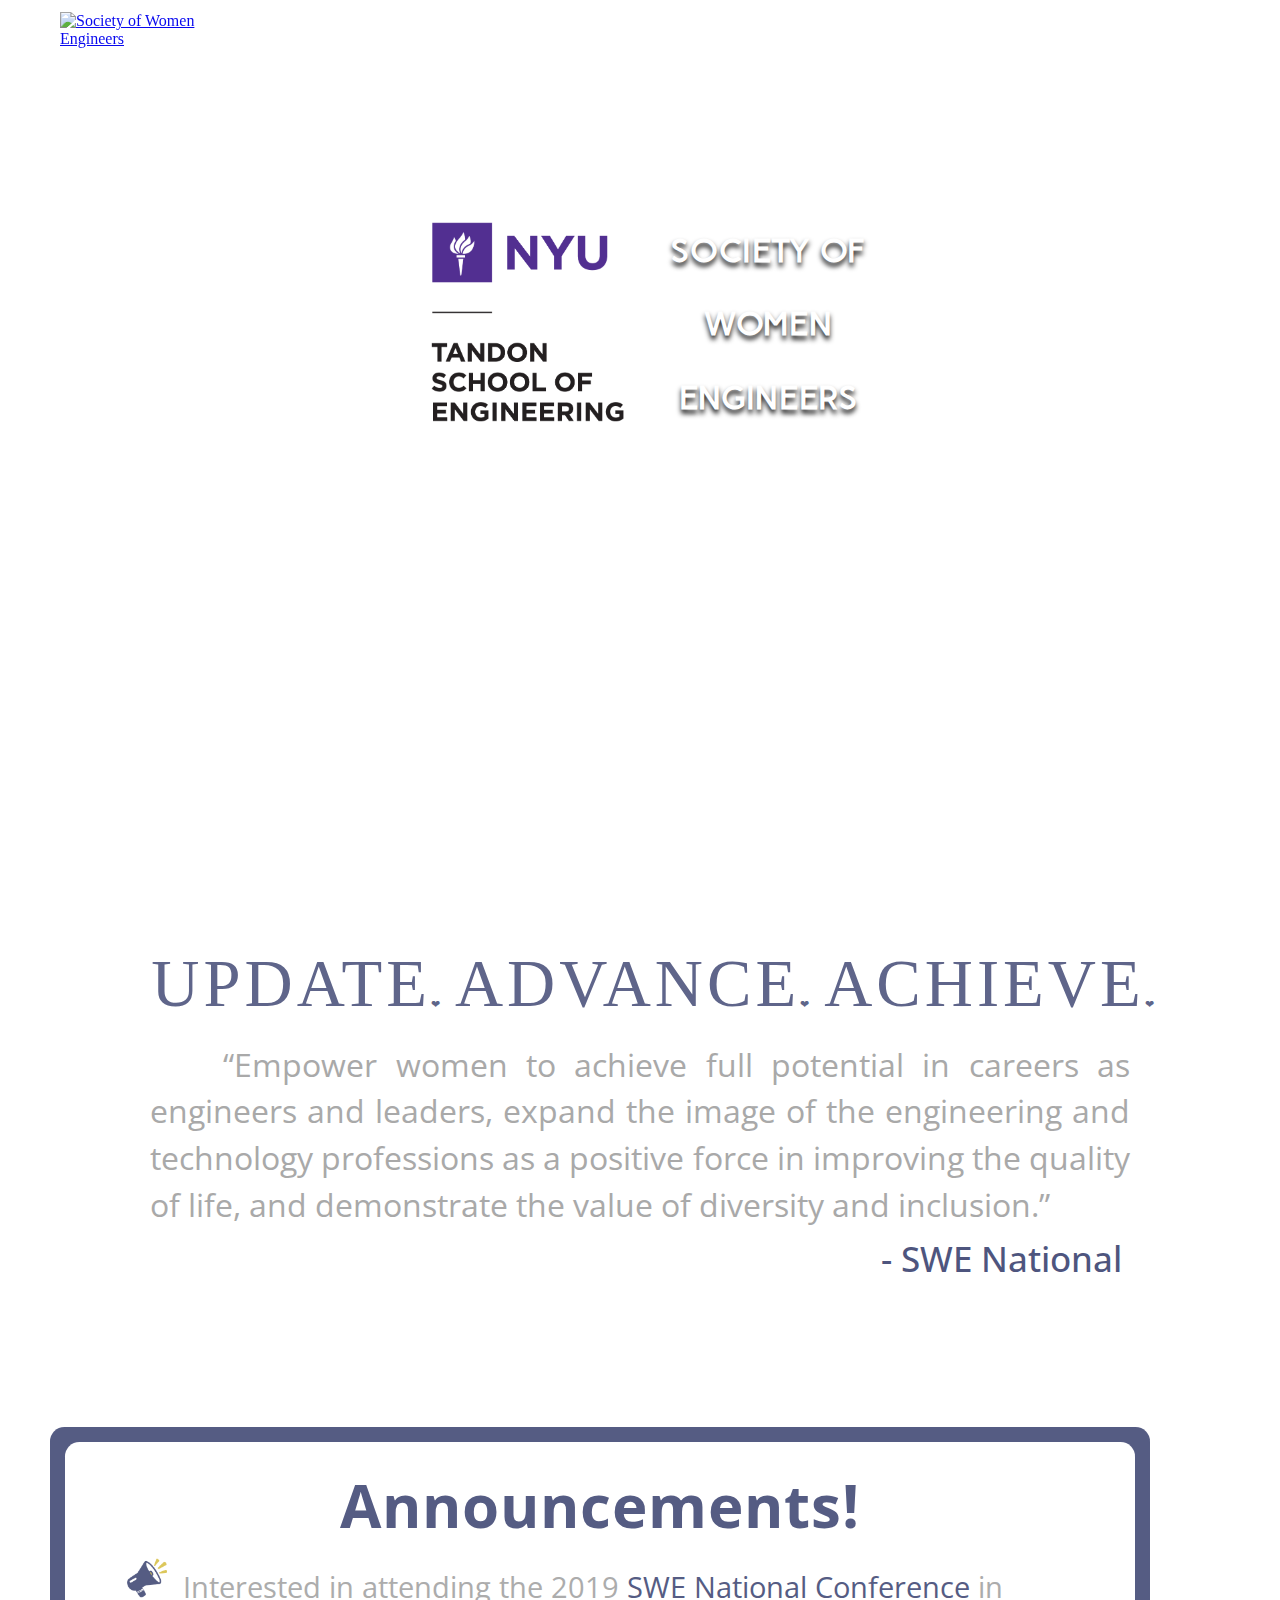
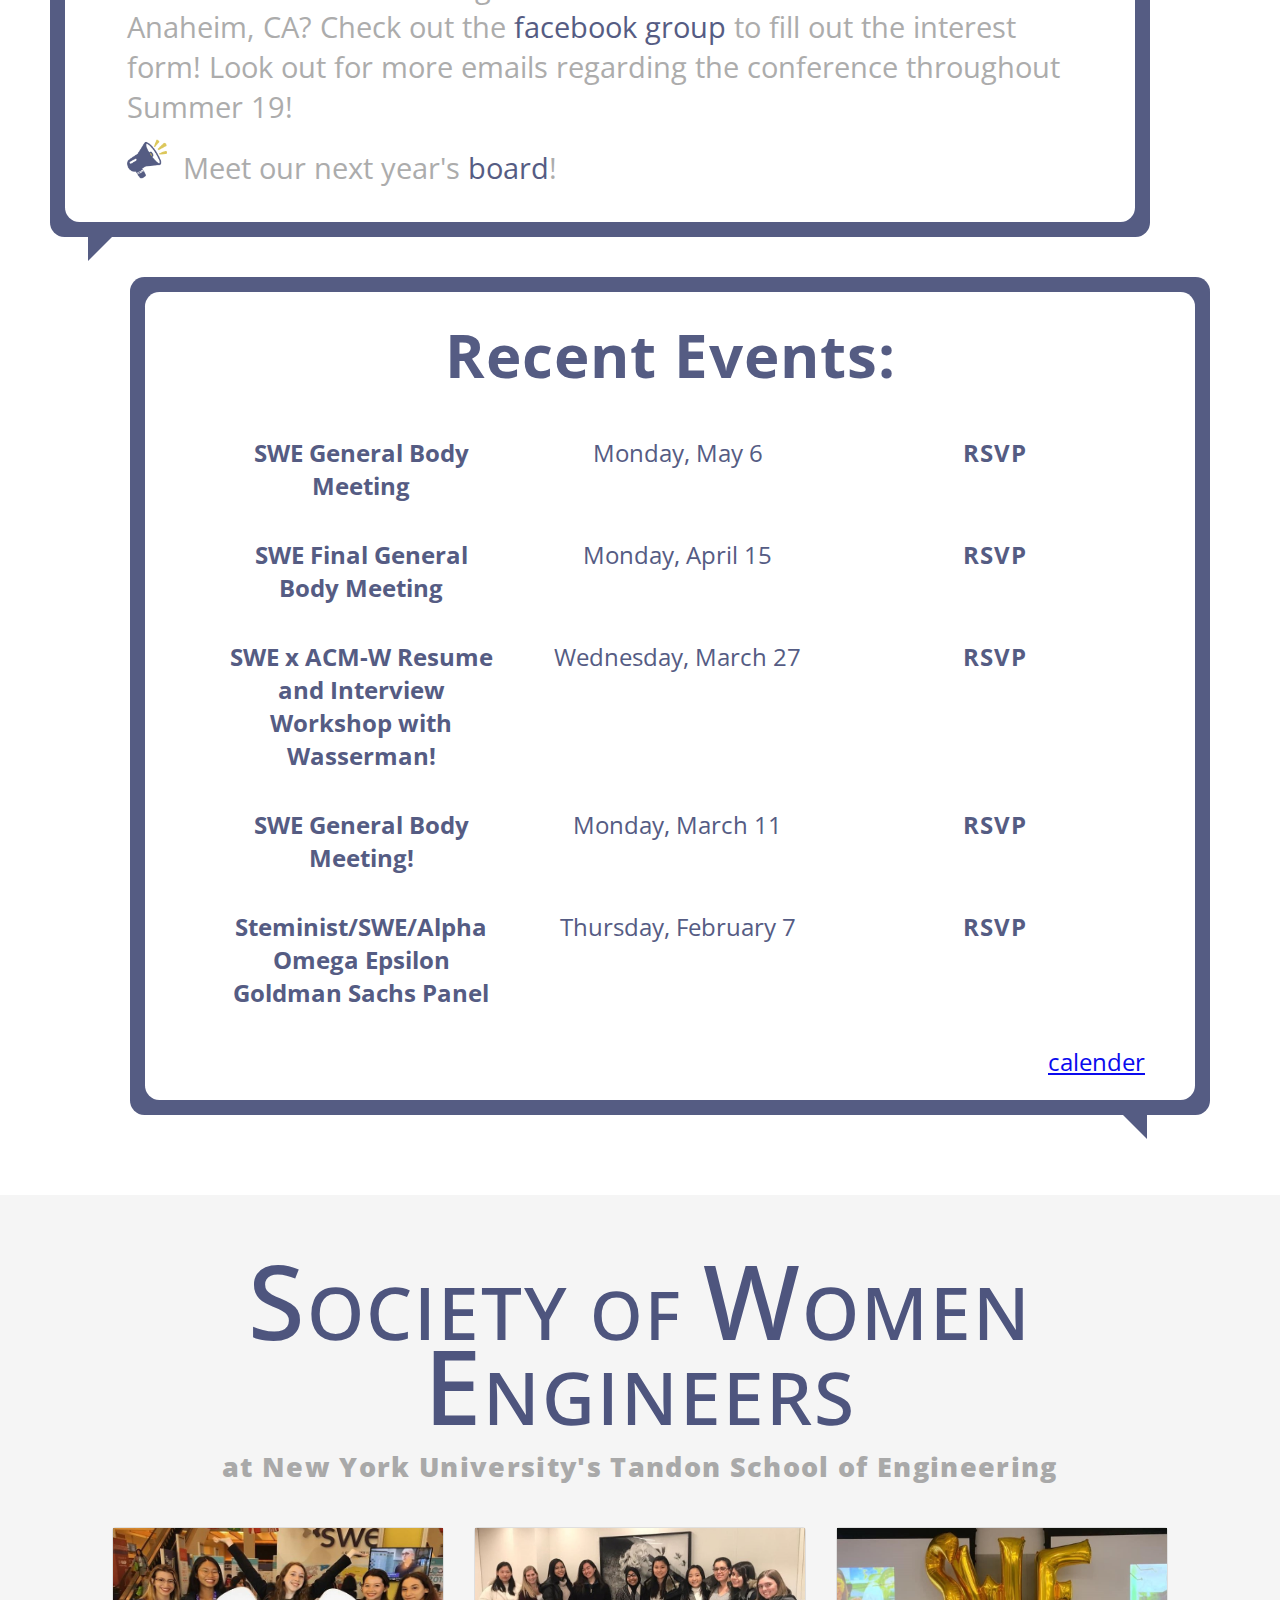
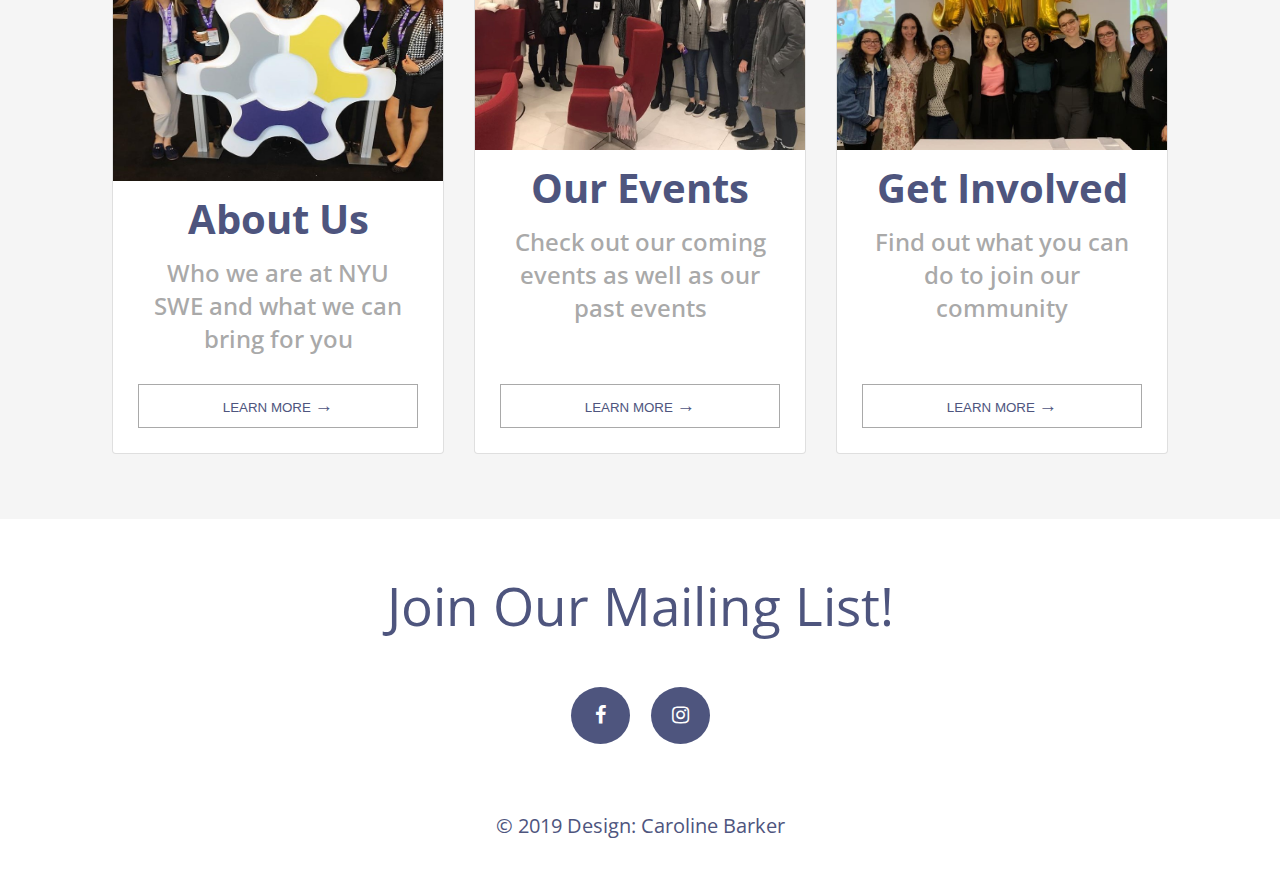
==== commit 13ec42a6: "Update index.html" ====
--- a/index.html
+++ b/index.html
@@ -67,7 +67,7 @@
 
  <div class="first-section">
    <div class="mission-statement">
-         alike <span class="heart">❤</span> ADVANCE  <span class="heart">❤</span> ACHIEVE  <span class="heart">❤</span>
+         UPDATE <span class="heart">❤</span> ADVANCE  <span class="heart">❤</span> ACHIEVE  <span class="heart">❤</span>
    </div>
 
    <div class="first-sect-body">
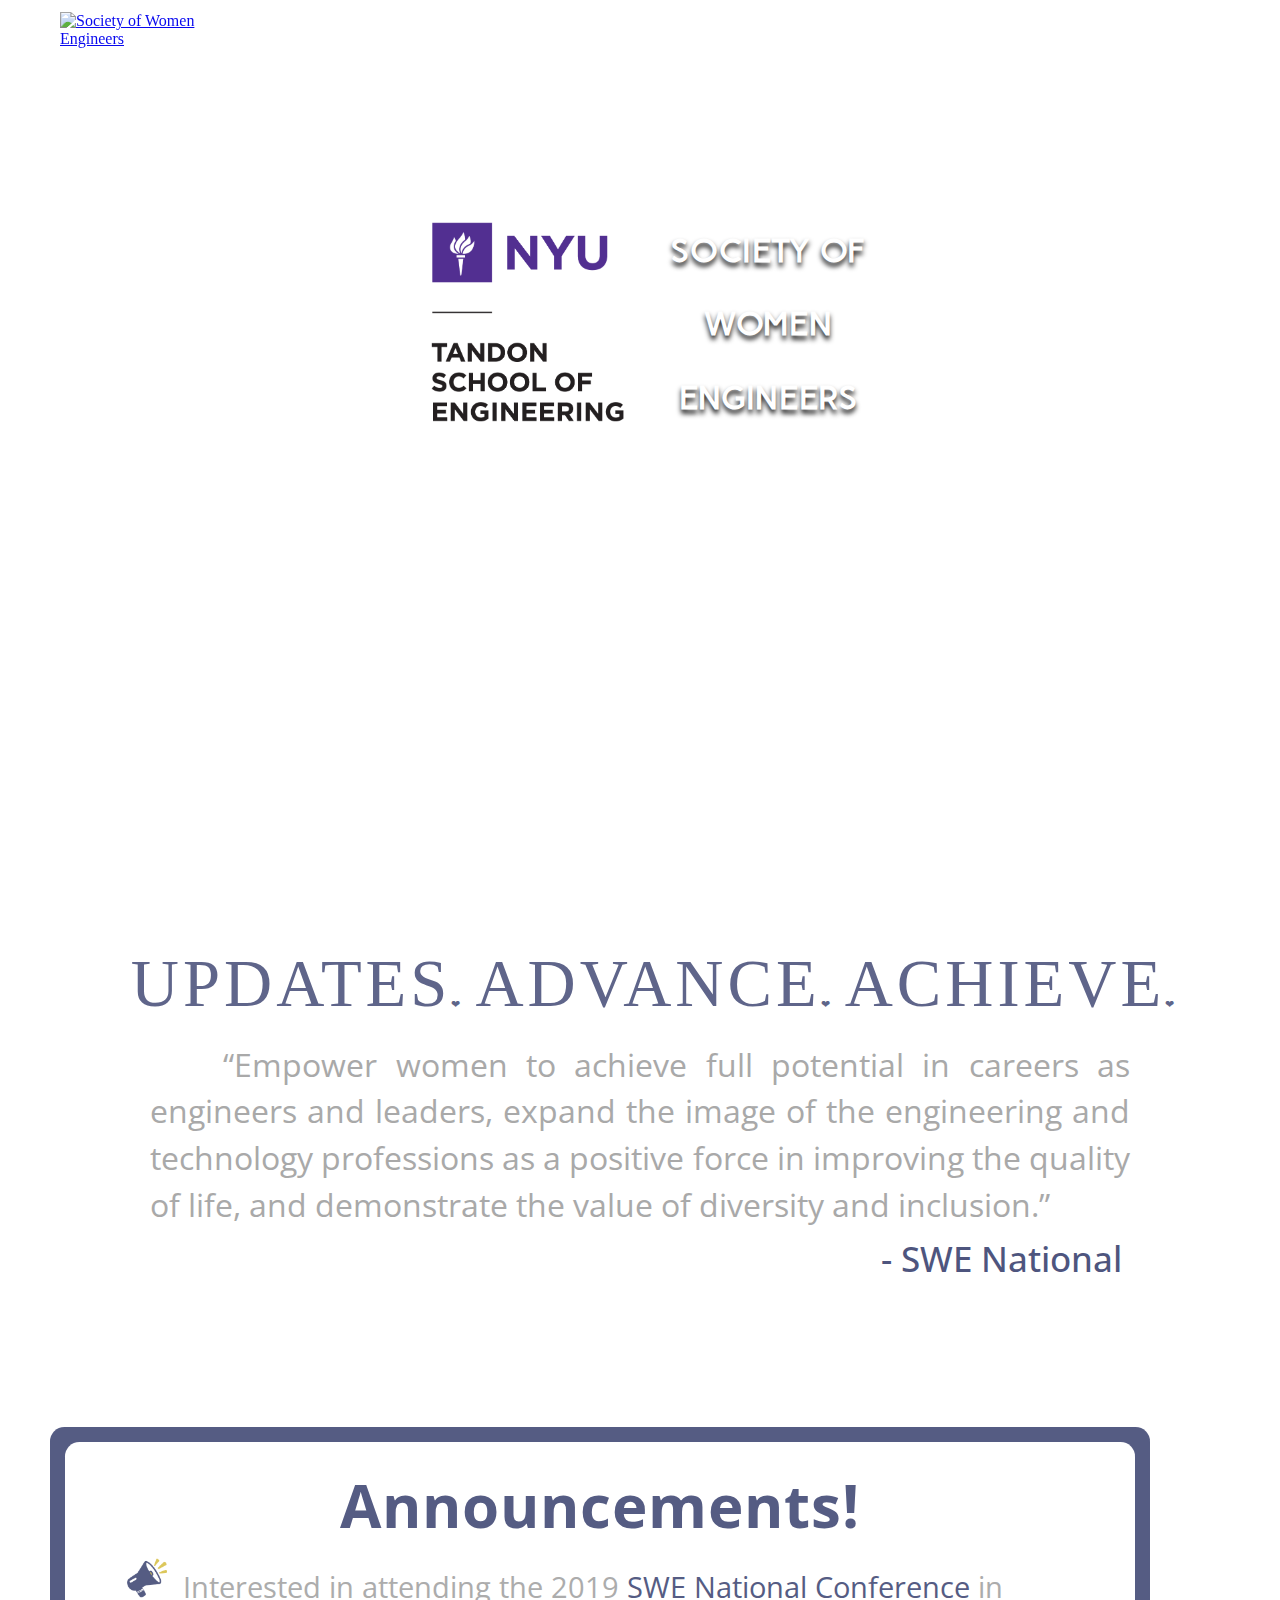
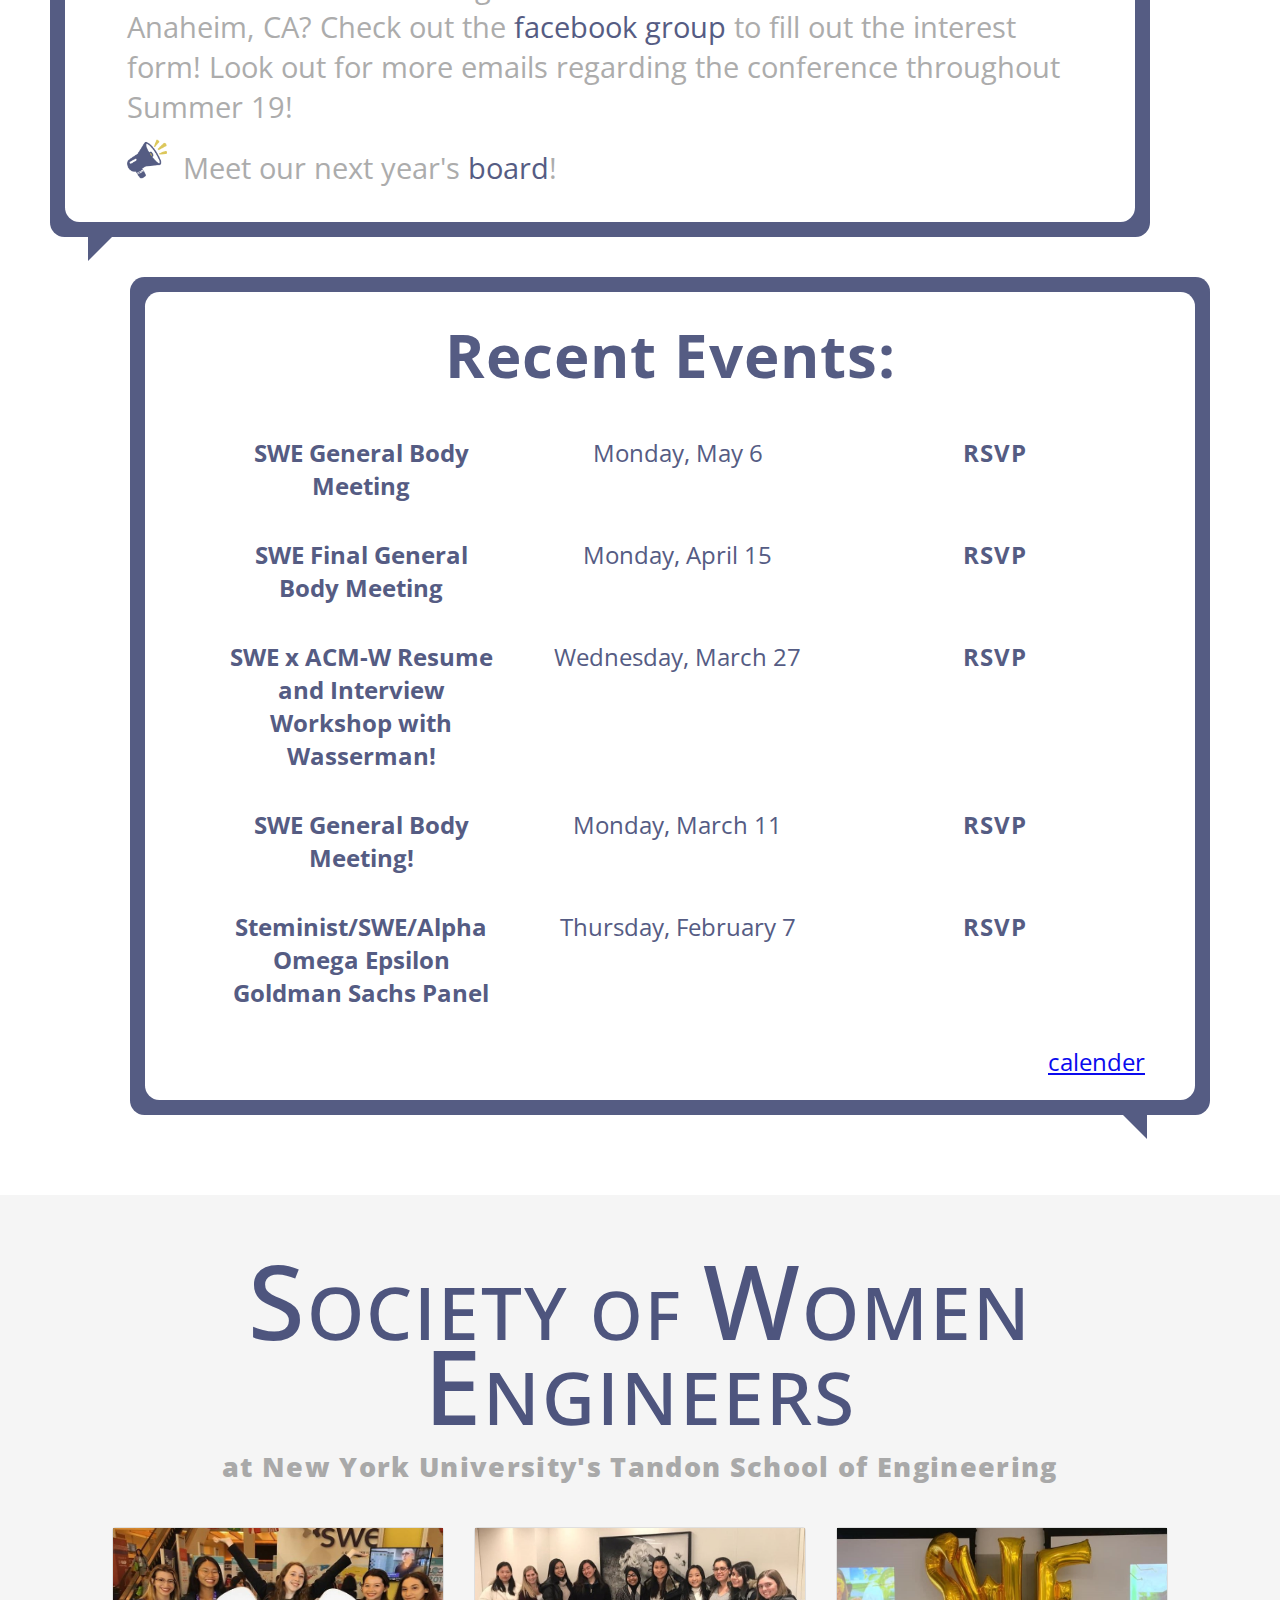
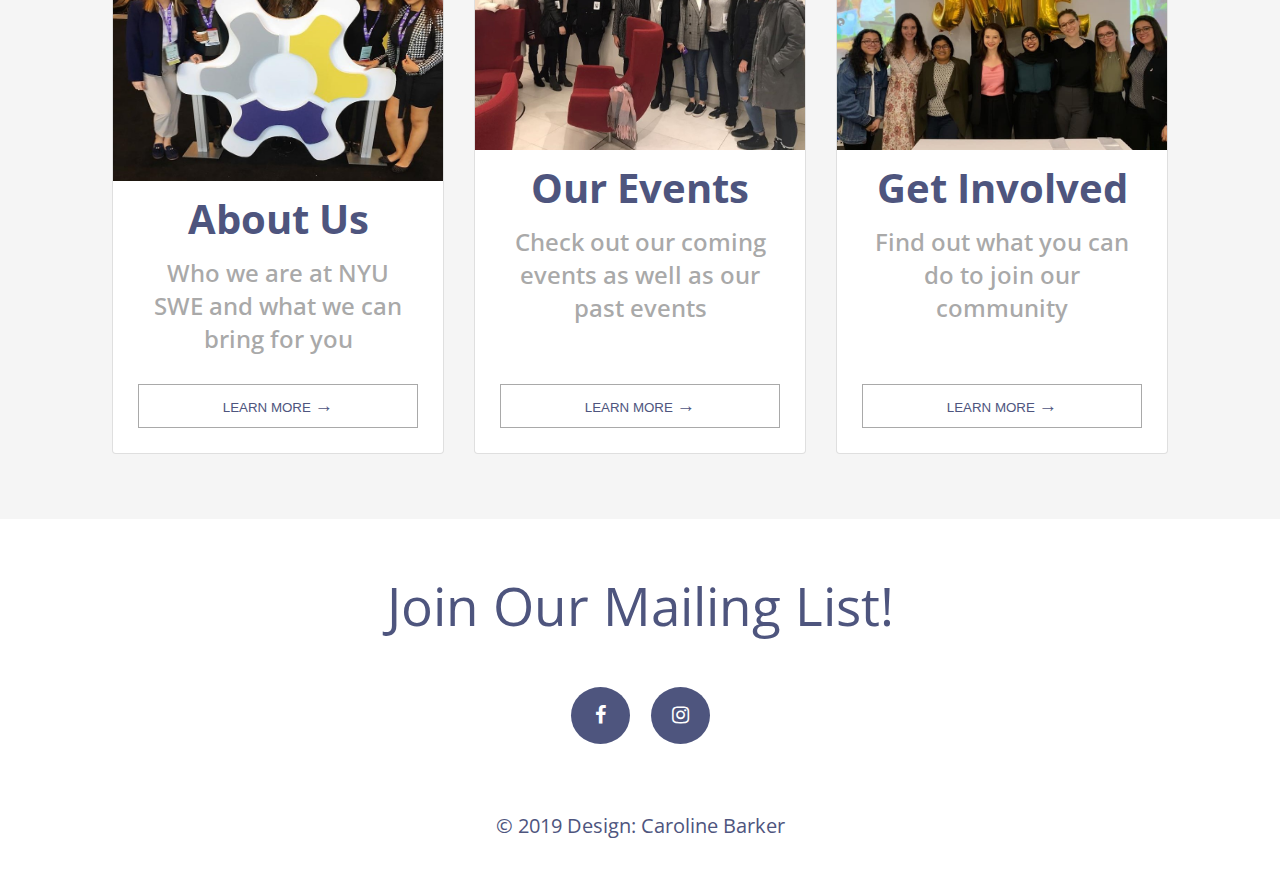
==== commit 7b14ea96: "changes" ====
--- a/index.html
+++ b/index.html
@@ -67,7 +67,7 @@
 
  <div class="first-section">
    <div class="mission-statement">
-         UPDATE <span class="heart">❤</span> ADVANCE  <span class="heart">❤</span> ACHIEVE  <span class="heart">❤</span>
+         UPDATES <span class="heart">❤</span> ADVANCE  <span class="heart">❤</span> ACHIEVE  <span class="heart">❤</span>
    </div>
 
    <div class="first-sect-body">
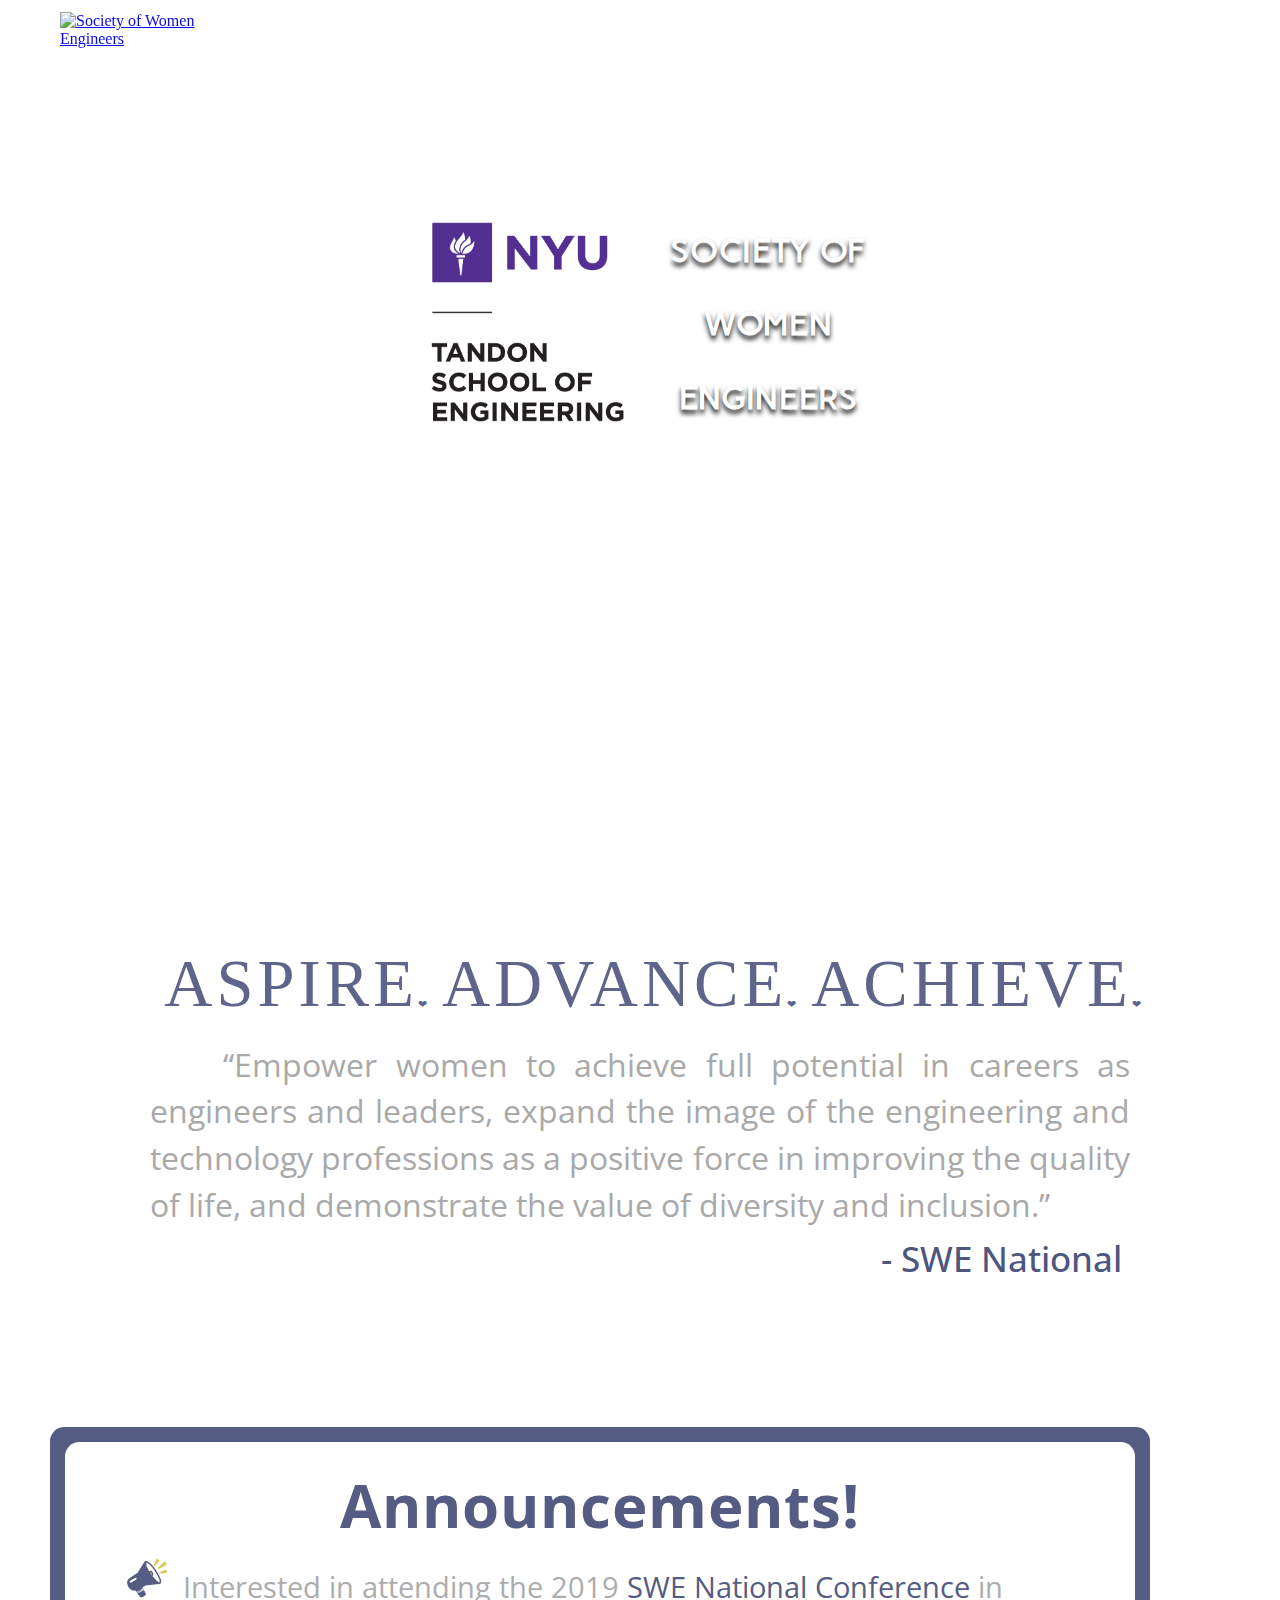
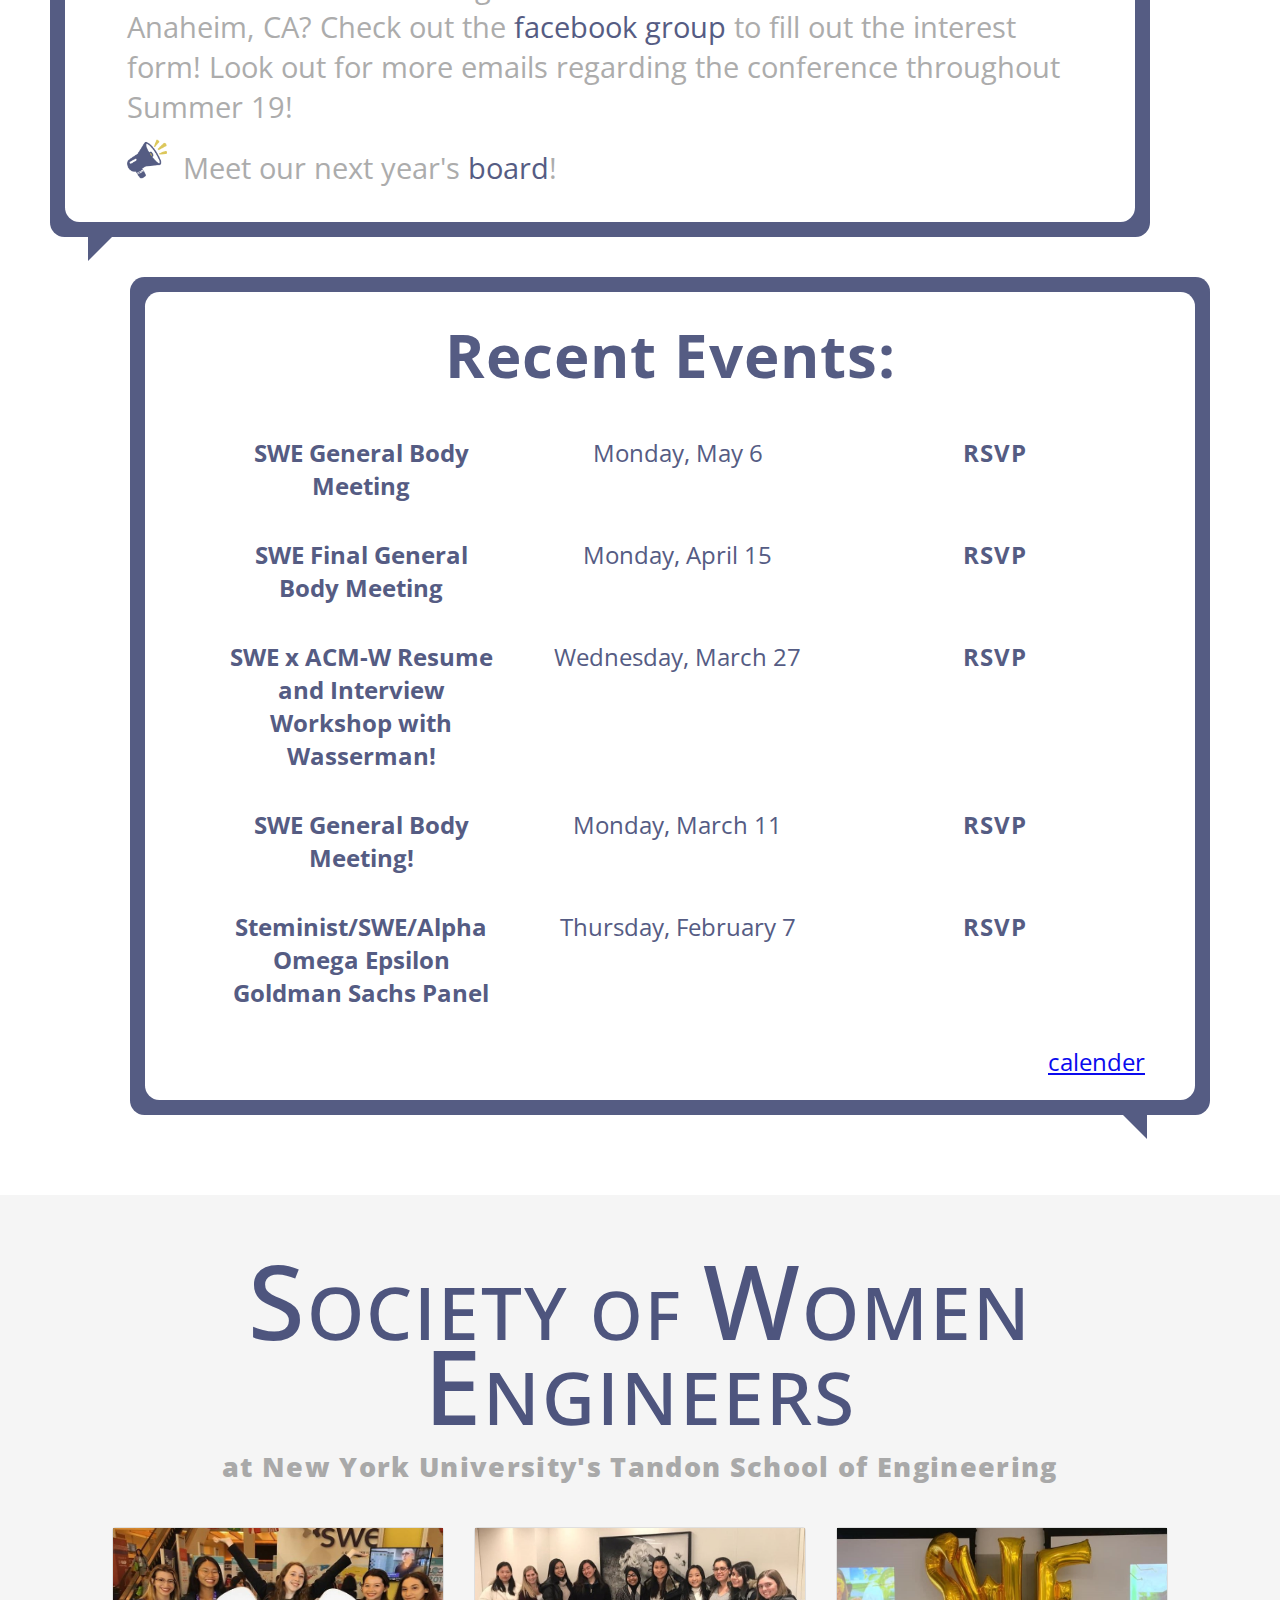
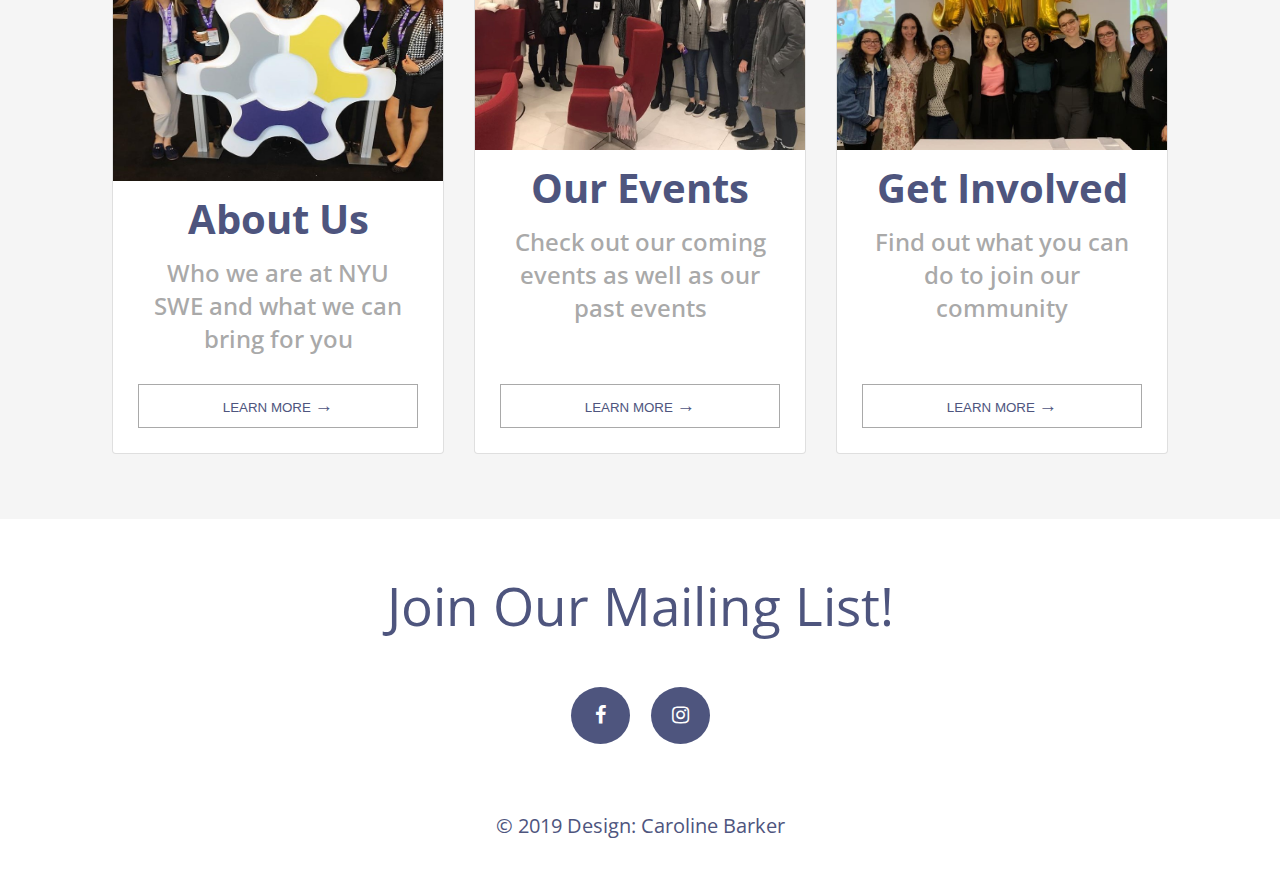
==== commit 47b78ba7: "aspire" ====
--- a/index.html
+++ b/index.html
@@ -67,7 +67,7 @@
 
  <div class="first-section">
    <div class="mission-statement">
-         UPDATES <span class="heart">❤</span> ADVANCE  <span class="heart">❤</span> ACHIEVE  <span class="heart">❤</span>
+         ASPIRE <span class="heart">❤</span> ADVANCE  <span class="heart">❤</span> ACHIEVE  <span class="heart">❤</span>
    </div>
 
    <div class="first-sect-body">
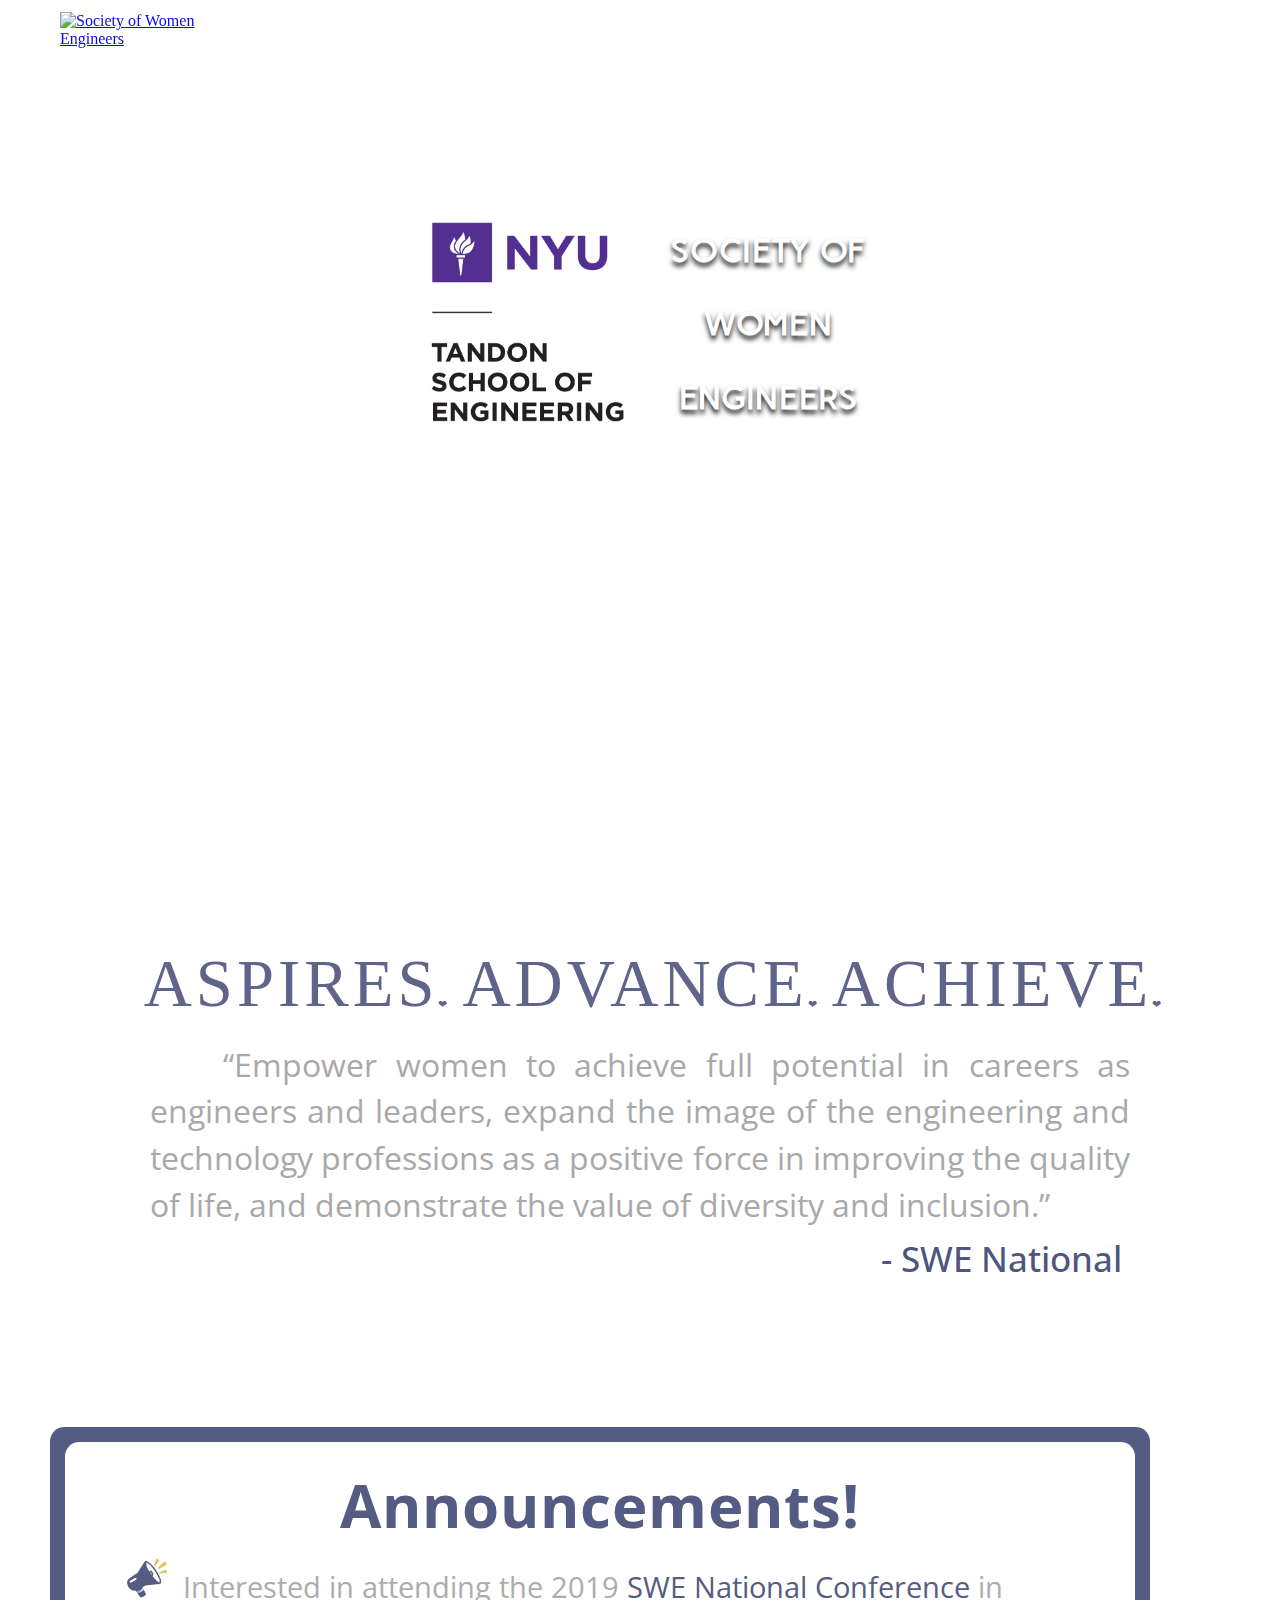
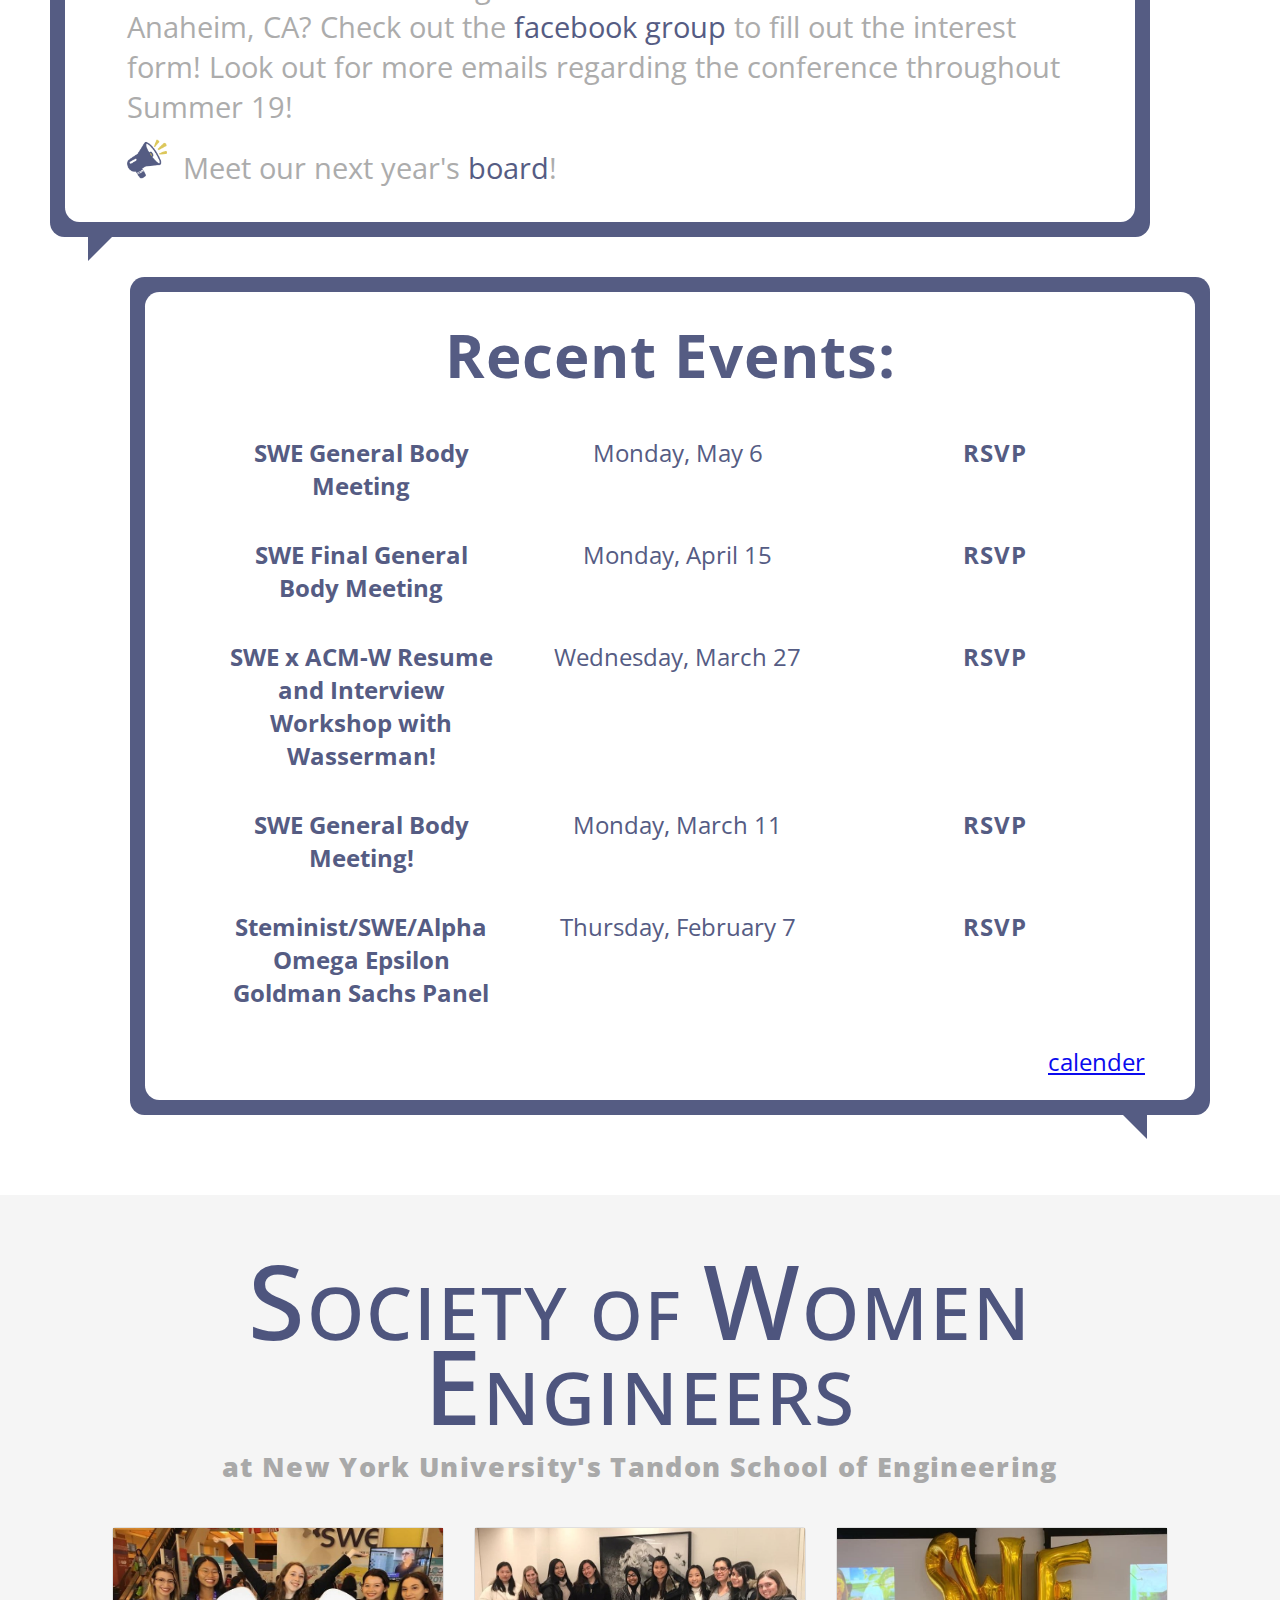
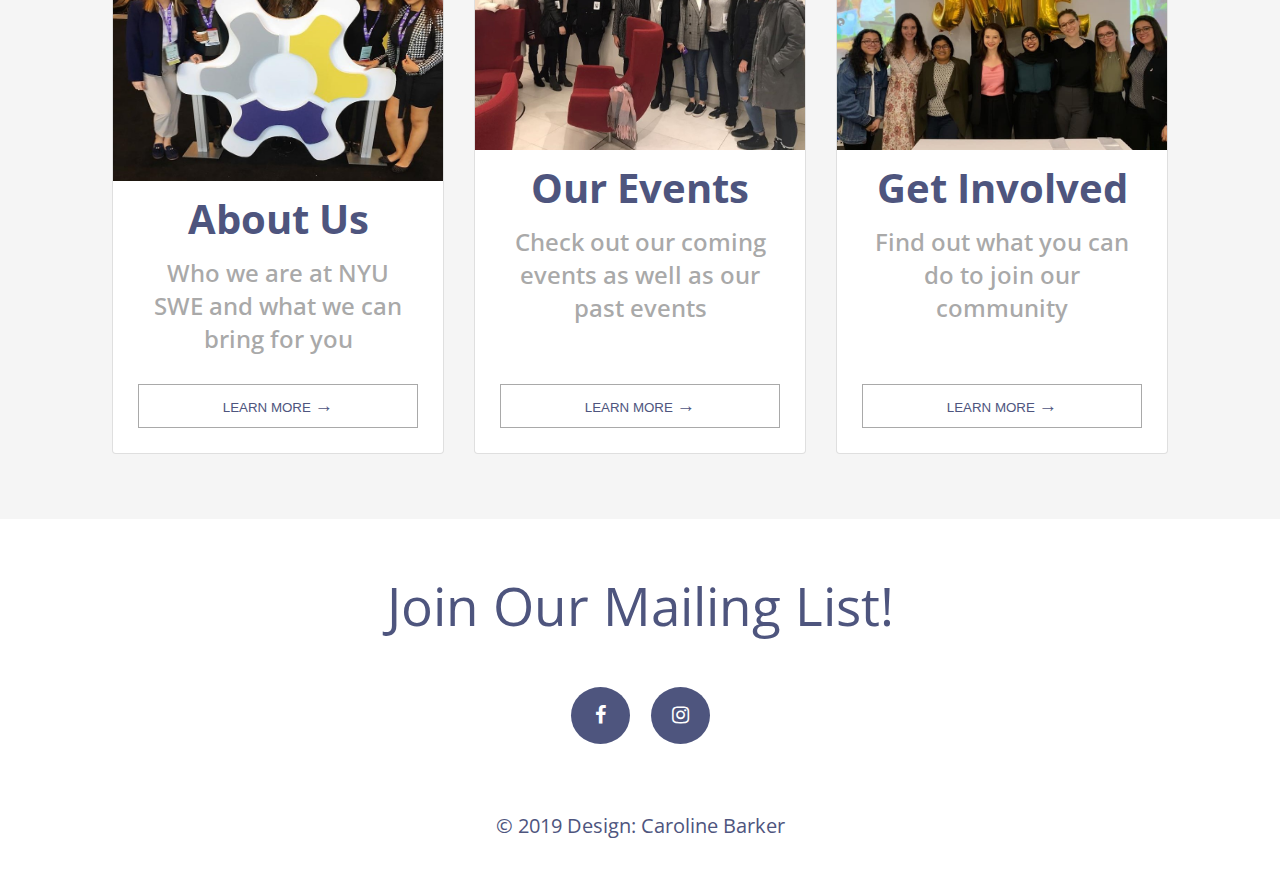
==== commit 69c78d39: "plral" ====
--- a/index.html
+++ b/index.html
@@ -67,7 +67,7 @@
 
  <div class="first-section">
    <div class="mission-statement">
-         ASPIRE <span class="heart">❤</span> ADVANCE  <span class="heart">❤</span> ACHIEVE  <span class="heart">❤</span>
+         ASPIRES <span class="heart">❤</span> ADVANCE  <span class="heart">❤</span> ACHIEVE  <span class="heart">❤</span>
    </div>
 
    <div class="first-sect-body">
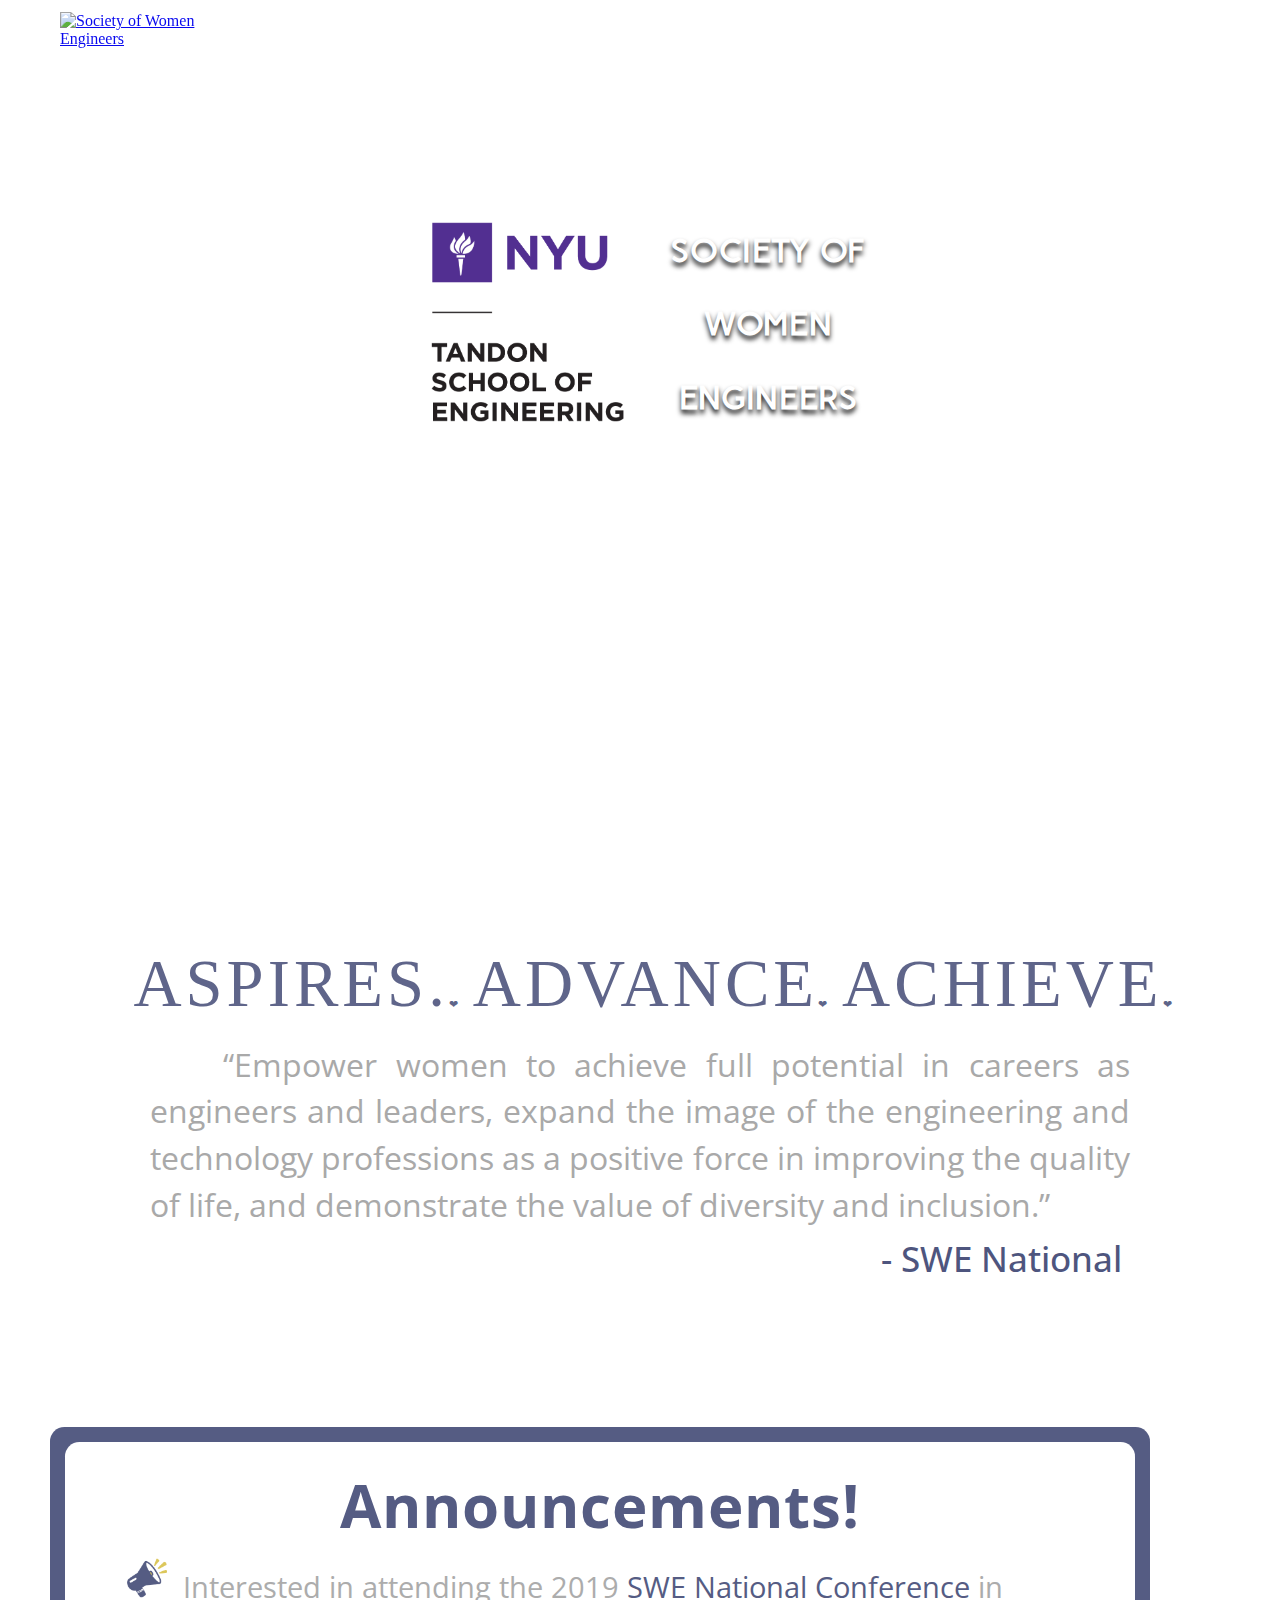
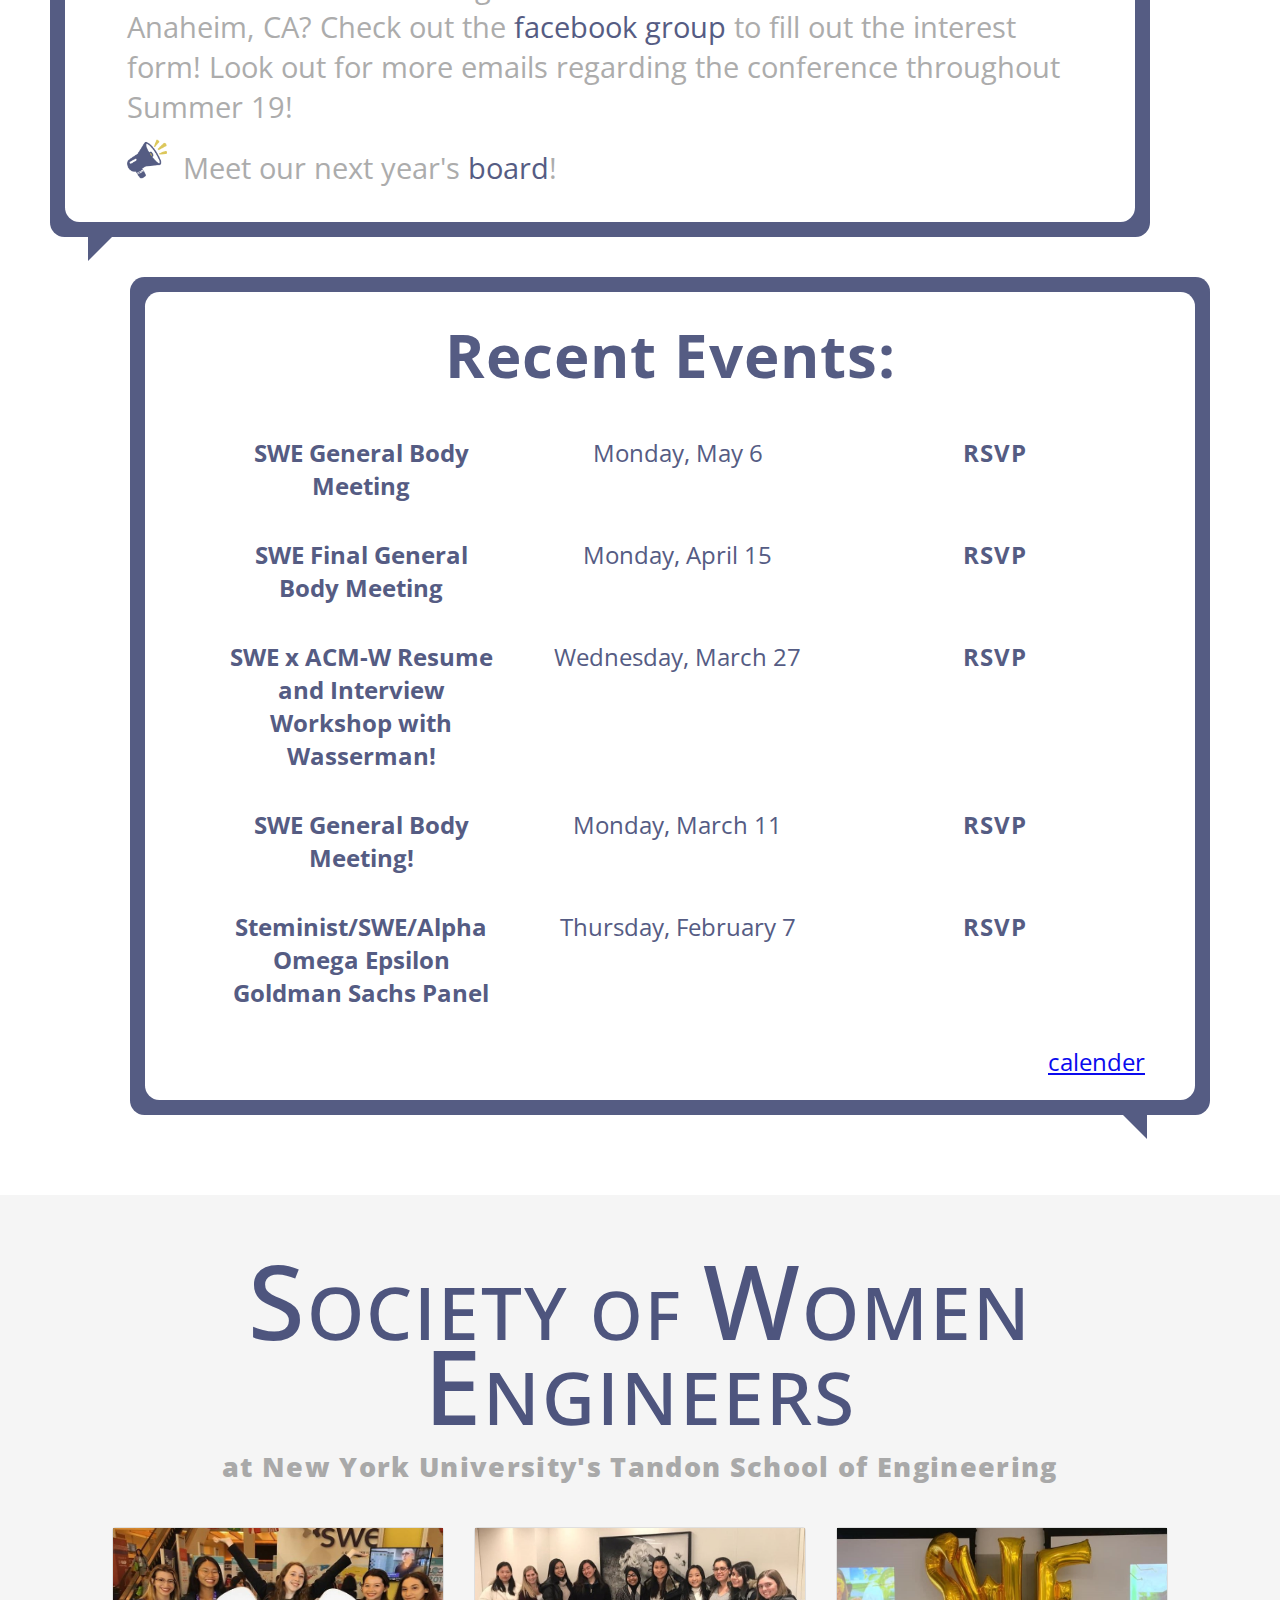
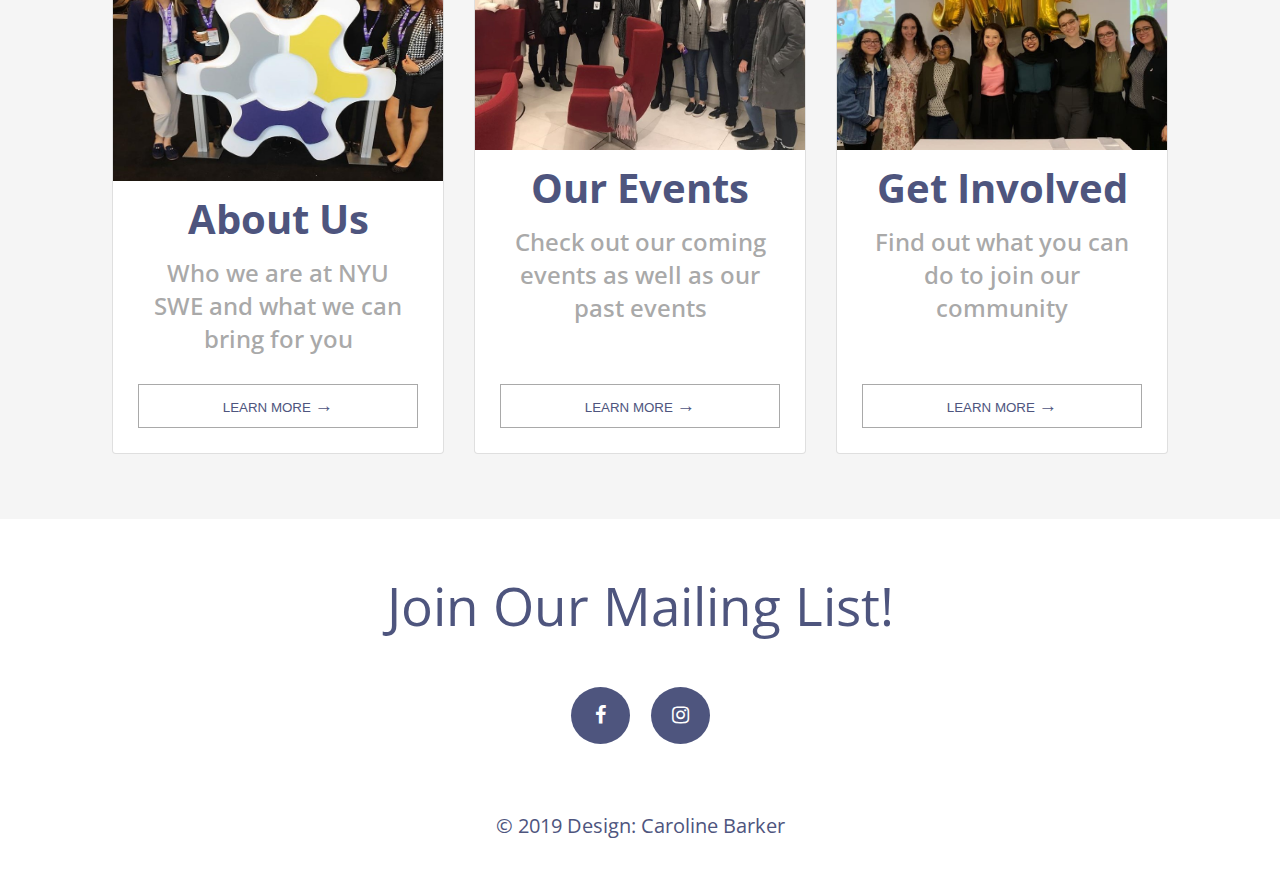
==== commit c3456cfd: "commit" ====
--- a/index.html
+++ b/index.html
@@ -67,7 +67,7 @@
 
  <div class="first-section">
    <div class="mission-statement">
-         ASPIRES <span class="heart">❤</span> ADVANCE  <span class="heart">❤</span> ACHIEVE  <span class="heart">❤</span>
+         ASPIRES. <span class="heart">❤</span> ADVANCE  <span class="heart">❤</span> ACHIEVE  <span class="heart">❤</span>
    </div>
 
    <div class="first-sect-body">
